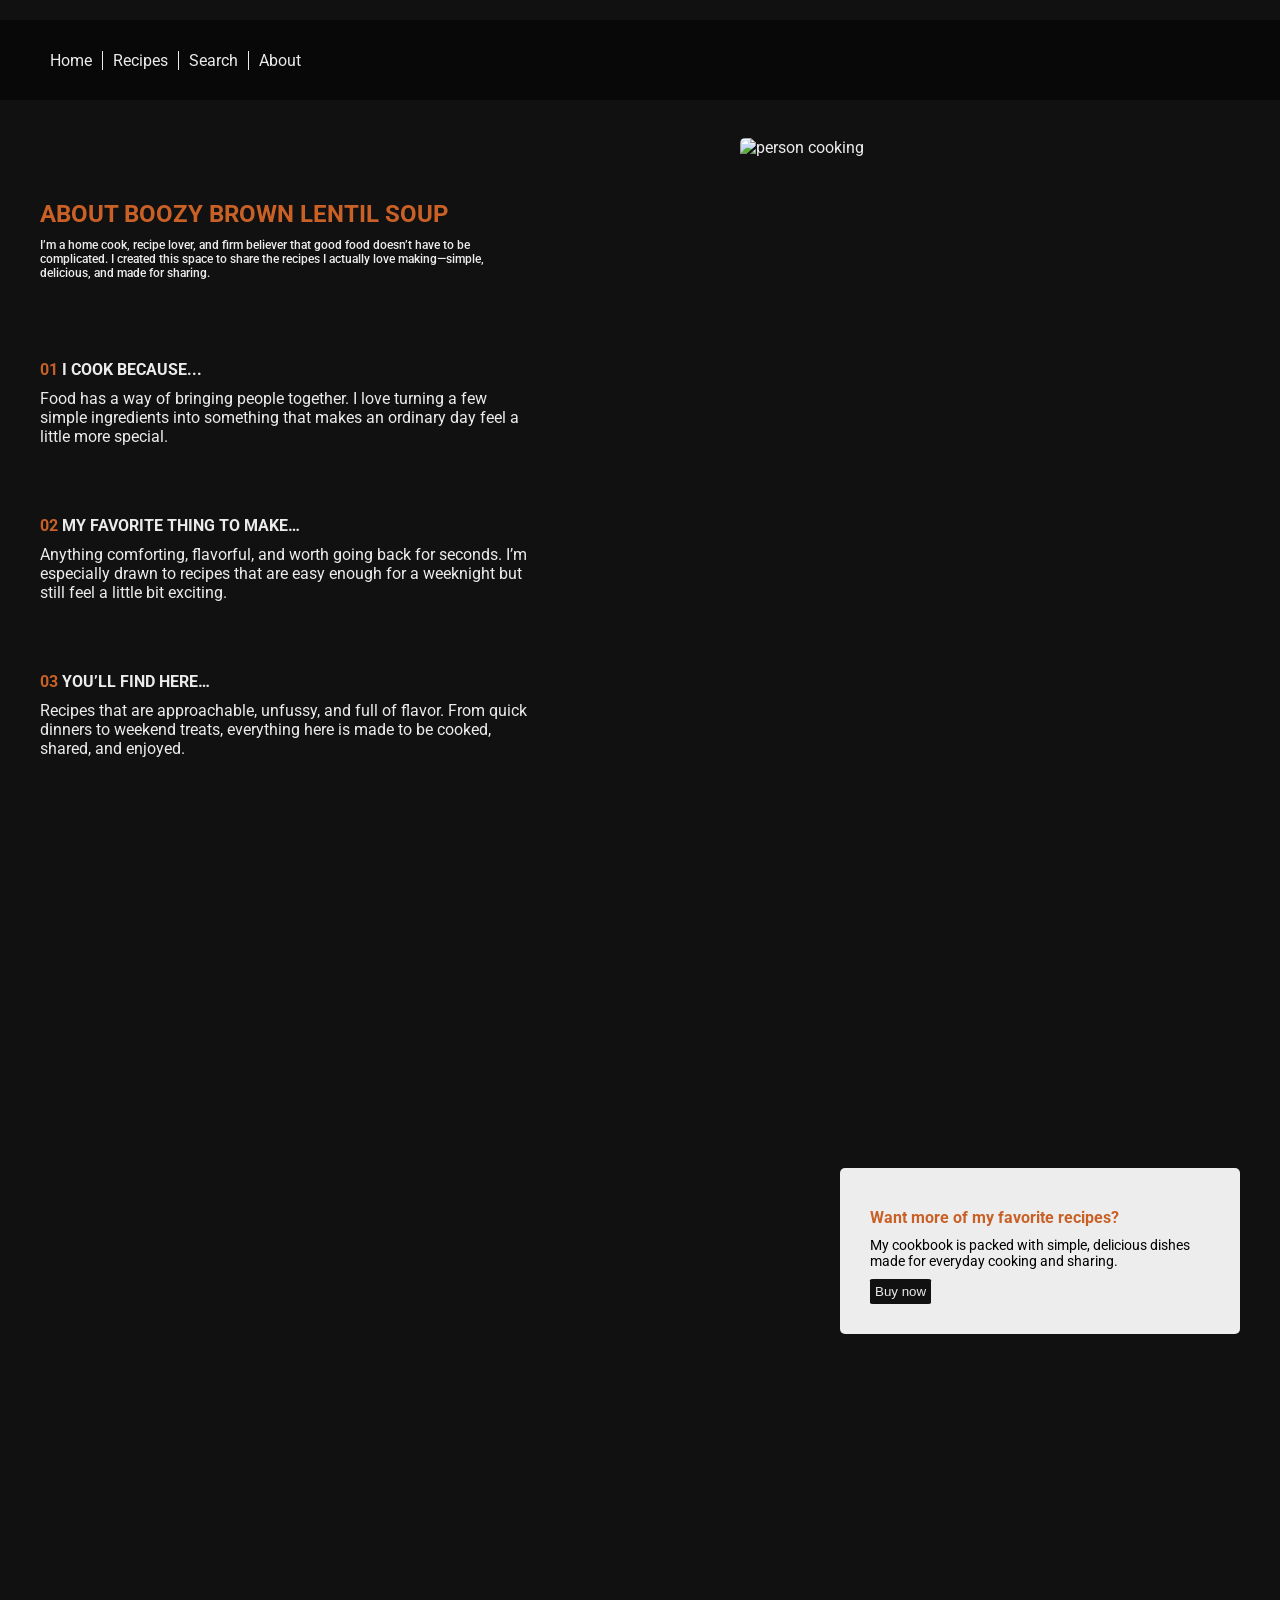
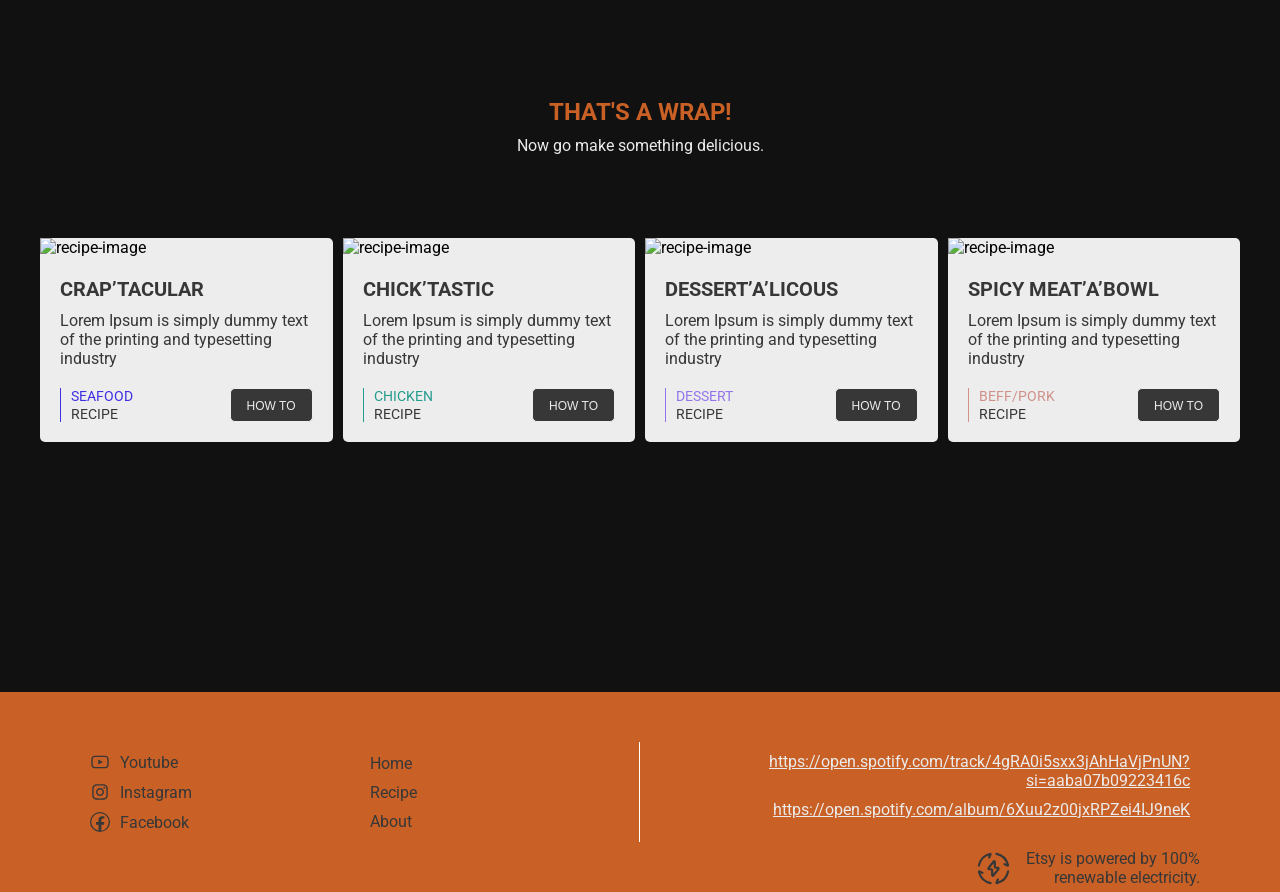
==== about.html @ ac16a1cb "Fixed mobile responsiveness on about page + added link to about page on home and subpages" ====
<!doctype html>
<html lang="en">

<head>
  <meta charset="UTF-8" />
  <meta name="viewport" content="width=device-width, initial-scale=1.0" />
  <title>Boozy Brown Lentil Soup</title>
  <link rel="stylesheet" href="./css/about.css" />
</head>

<body>
  <div class="container">
    <!-- Navigation -->
    <nav class="navigation">
      <div class="menu-container">
        <ul>
          <li><a href="index.html">Home</a></li>
          <li><a href="recipes.html">Recipes</a></li>
          <li><a href="search.html">Search</a></li>
          <li><a href="about.html">About</a></li>
        </ul>
      </div>
    </nav>

    <!-- Hero -->
    <section class="hero">
      <div class="hero-container">
        <div class="hero-text">
          <h2>About Boozy Brown Lentil Soup</h2>
          <h6>
            I’m a home cook, recipe lover, and firm believer that good food
            doesn’t have to be complicated. I created this space to share the
            recipes I actually love making—simple, delicious, and made for
            sharing.
          </h6>
        </div>

        <div class="inspiration-text">
          <!-- 01 -->
          <div class="inspiration-text-block">
            <h4><span>01</span> I cook because...</h4>
            <p>
              Food has a way of bringing people together. I love turning a few
              simple ingredients into something that makes an ordinary day
              feel a little more special.
            </p>
          </div>

          <!-- 02 -->
          <div class="inspiration-text-block">
            <h4><span>02</span> My favorite thing to make…</h4>
            <p>
              Anything comforting, flavorful, and worth going back for
              seconds. I’m especially drawn to recipes that are easy enough
              for a weeknight but still feel a little bit exciting.
            </p>
          </div>

          <!-- 03 -->
          <div class="inspiration-text-block">
            <h4><span>03</span> You’ll find here…</h4>
            <p>
              Recipes that are approachable, unfussy, and full of flavor. From
              quick dinners to weekend treats, everything here is made to be
              cooked, shared, and enjoyed.
            </p>
          </div>
        </div>

        <div class="hero-image">
          <img src="./images/about-me-1.jpg" alt="person cooking" />
        </div>
      </div>
    </section>

    <section class="recipe-book">
      <div class="recipe-book-text-block-controller">
        <div class="recipe-book-text-block">
          <h4>Want more of my favorite recipes?</h4>
          <p>My cookbook is packed with simple, delicious dishes
            made for everyday cooking and sharing.</p>
          <button>Buy now</button>
        </div>
      </div>
    </section>

    <!-- Todays recipe section -->
    <section class="todays-recipes">
      <div class="todays-recipes-header">
        <h2>That's a wrap!</h2>
        <h4>Now go make something delicious.</h4>
      </div>
      <div class="todays-recipes-content">
        <!-- Seafood -->
        <div class="todays-recipes-content-block">
          <div class="todays-recipes-content-block-image">
            <img src="./images/craptacular.png" alt="recipe-image" />
          </div>
          <div class="todays-recipes-content-block-text">
            <div class="todays-recipes-content-block-text-top">
              <h5>Crap’tacular</h5>
              <p>
                Lorem Ipsum is simply dummy text of the printing and
                typesetting industry
              </p>
            </div>
            <div class="todays-recipes-content-block-text-bottom">
              <div data-category="seafood" class="todays-recipes-content-bottom-area">
                <div class="todays-recipes-content-bottom-area-left">
                  <p data-category="seafood" id="category-color">Seafood</p>
                  <p>Recipe</p>
                </div>
                <div class="todays-recipes-content-bottom-area-right">
                  <div class="todays-recipes-content-bottom-area-right-button">
                    <button>
                      <a href="#">How to</a>
                    </button>
                  </div>
                </div>
              </div>
            </div>
          </div>
        </div>

        <!-- Chicken -->
        <div class="todays-recipes-content-block">
          <div class="todays-recipes-content-block-image">
            <img src="./images/chicktastic.jpg" alt="recipe-image" />
          </div>
          <div class="todays-recipes-content-block-text">
            <div class="todays-recipes-content-block-text-top">
              <h5>Chick’tastic</h5>
              <p>
                Lorem Ipsum is simply dummy text of the printing and
                typesetting industry
              </p>
            </div>
            <div class="todays-recipes-content-block-text-bottom">
              <div data-category="chicken" class="todays-recipes-content-bottom-area">
                <div class="todays-recipes-content-bottom-area-left">
                  <p data-category="chicken" id="category-color">Chicken</p>
                  <p>Recipe</p>
                </div>
                <div class="todays-recipes-content-bottom-area-right">
                  <div class="todays-recipes-content-bottom-area-right-button">
                    <button>
                      <a href="#">How to</a>
                    </button>
                  </div>
                </div>
              </div>
            </div>
          </div>
        </div>

        <!-- Dessert -->
        <div class="todays-recipes-content-block">
          <div class="todays-recipes-content-block-image">
            <img src="./images/dessert.png" alt="recipe-image" />
          </div>
          <div class="todays-recipes-content-block-text">
            <div class="todays-recipes-content-block-text-top">
              <h5>Dessert’a’licous</h5>
              <p>
                Lorem Ipsum is simply dummy text of the printing and
                typesetting industry
              </p>
            </div>
            <div class="todays-recipes-content-block-text-bottom">
              <div data-category="dessert" class="todays-recipes-content-bottom-area">
                <div class="todays-recipes-content-bottom-area-left">
                  <p data-category="dessert" id="category-color">Dessert</p>
                  <p>Recipe</p>
                </div>
                <div class="todays-recipes-content-bottom-area-right">
                  <div class="todays-recipes-content-bottom-area-right-button">
                    <button>
                      <a href="#">How to</a>
                    </button>
                  </div>
                </div>
              </div>
            </div>
          </div>
        </div>

        <!-- Meats -->
        <div class="todays-recipes-content-block">
          <div class="todays-recipes-content-block-image">
            <img src="./images/spicy-meatbowl.png" alt="recipe-image" />
          </div>
          <div class="todays-recipes-content-block-text">
            <div class="todays-recipes-content-block-text-top">
              <h5>Spicy meat’a’bowl</h5>
              <p>
                Lorem Ipsum is simply dummy text of the printing and
                typesetting industry
              </p>
            </div>
            <div class="todays-recipes-content-block-text-bottom">
              <div data-category="beef/pork" class="todays-recipes-content-bottom-area">
                <div class="todays-recipes-content-bottom-area-left">
                  <p data-category="beef/pork" id="category-color">
                    Beff/Pork
                  </p>
                  <p>Recipe</p>
                </div>
                <div class="todays-recipes-content-bottom-area-right">
                  <div class="todays-recipes-content-bottom-area-right-button">
                    <button>
                      <a href="#">How to</a>
                    </button>
                  </div>
                </div>
              </div>
            </div>
          </div>
        </div>
      </div>
    </section>

    <!-- Footer -->
    <footer class="footer">
      <div class="footer-content">
        <div class="footer-content-left">
          <div class="socials">
            <div class="media-type">
              <!-- Youtube -->
              <div class="media-type-icon">
                <svg xmlns="http://www.w3.org/2000/svg" width="1em" height="1em" viewBox="0 0 1024 1024">
                  <path d="M0 0h1024v1024H0z" fill="none" />
                  <path fill="currentColor"
                    d="M960 509.2c0-2.2 0-4.7-.1-7.6c-.1-8.1-.3-17.2-.5-26.9c-.8-27.9-2.2-55.7-4.4-81.9c-3-36.1-7.4-66.2-13.4-88.8a139.52 139.52 0 0 0-98.3-98.5c-28.3-7.6-83.7-12.3-161.7-15.2c-37.1-1.4-76.8-2.3-116.5-2.8c-13.9-.2-26.8-.3-38.4-.4h-29.4c-11.6.1-24.5.2-38.4.4c-39.7.5-79.4 1.4-116.5 2.8c-78 3-133.5 7.7-161.7 15.2A139.35 139.35 0 0 0 82.4 304C76.3 326.6 72 356.7 69 392.8c-2.2 26.2-3.6 54-4.4 81.9c-.3 9.7-.4 18.8-.5 26.9c0 2.9-.1 5.4-.1 7.6v5.6c0 2.2 0 4.7.1 7.6c.1 8.1.3 17.2.5 26.9c.8 27.9 2.2 55.7 4.4 81.9c3 36.1 7.4 66.2 13.4 88.8c12.8 47.9 50.4 85.7 98.3 98.5c28.2 7.6 83.7 12.3 161.7 15.2c37.1 1.4 76.8 2.3 116.5 2.8c13.9.2 26.8.3 38.4.4h29.4c11.6-.1 24.5-.2 38.4-.4c39.7-.5 79.4-1.4 116.5-2.8c78-3 133.5-7.7 161.7-15.2c47.9-12.8 85.5-50.5 98.3-98.5c6.1-22.6 10.4-52.7 13.4-88.8c2.2-26.2 3.6-54 4.4-81.9c.3-9.7.4-18.8.5-26.9c0-2.9.1-5.4.1-7.6zm-72 5.2c0 2.1 0 4.4-.1 7.1c-.1 7.8-.3 16.4-.5 25.7c-.7 26.6-2.1 53.2-4.2 77.9c-2.7 32.2-6.5 58.6-11.2 76.3c-6.2 23.1-24.4 41.4-47.4 47.5c-21 5.6-73.9 10.1-145.8 12.8c-36.4 1.4-75.6 2.3-114.7 2.8c-13.7.2-26.4.3-37.8.3h-28.6l-37.8-.3c-39.1-.5-78.2-1.4-114.7-2.8c-71.9-2.8-124.9-7.2-145.8-12.8c-23-6.2-41.2-24.4-47.4-47.5c-4.7-17.7-8.5-44.1-11.2-76.3c-2.1-24.7-3.4-51.3-4.2-77.9c-.3-9.3-.4-18-.5-25.7c0-2.7-.1-5.1-.1-7.1v-4.8c0-2.1 0-4.4.1-7.1c.1-7.8.3-16.4.5-25.7c.7-26.6 2.1-53.2 4.2-77.9c2.7-32.2 6.5-58.6 11.2-76.3c6.2-23.1 24.4-41.4 47.4-47.5c21-5.6 73.9-10.1 145.8-12.8c36.4-1.4 75.6-2.3 114.7-2.8c13.7-.2 26.4-.3 37.8-.3h28.6l37.8.3c39.1.5 78.2 1.4 114.7 2.8c71.9 2.8 124.9 7.2 145.8 12.8c23 6.2 41.2 24.4 47.4 47.5c4.7 17.7 8.5 44.1 11.2 76.3c2.1 24.7 3.4 51.3 4.2 77.9c.3 9.3.4 18 .5 25.7c0 2.7.1 5.1.1 7.1zM423 646l232-135l-232-133z" />
                </svg>
              </div>
              <a href="">Youtube</a>
            </div>

            <!-- Instagram -->
            <div class="media-type">
              <div class="media-type-icon">
                <svg xmlns="http://www.w3.org/2000/svg" width="1em" height="1em" viewBox="0 0 1024 1024">
                  <path d="M0 0h1024v1024H0z" fill="none" />
                  <path fill="currentColor"
                    d="M512 306.9c-113.5 0-205.1 91.6-205.1 205.1S398.5 717.1 512 717.1S717.1 625.5 717.1 512S625.5 306.9 512 306.9m0 338.4c-73.4 0-133.3-59.9-133.3-133.3S438.6 378.7 512 378.7S645.3 438.6 645.3 512S585.4 645.3 512 645.3m213.5-394.6c-26.5 0-47.9 21.4-47.9 47.9s21.4 47.9 47.9 47.9s47.9-21.3 47.9-47.9a47.84 47.84 0 0 0-47.9-47.9M911.8 512c0-55.2.5-109.9-2.6-165c-3.1-64-17.7-120.8-64.5-167.6c-46.9-46.9-103.6-61.4-167.6-64.5c-55.2-3.1-109.9-2.6-165-2.6c-55.2 0-109.9-.5-165 2.6c-64 3.1-120.8 17.7-167.6 64.5C132.6 226.3 118.1 283 115 347c-3.1 55.2-2.6 109.9-2.6 165s-.5 109.9 2.6 165c3.1 64 17.7 120.8 64.5 167.6c46.9 46.9 103.6 61.4 167.6 64.5c55.2 3.1 109.9 2.6 165 2.6c55.2 0 109.9.5 165-2.6c64-3.1 120.8-17.7 167.6-64.5c46.9-46.9 61.4-103.6 64.5-167.6c3.2-55.1 2.6-109.8 2.6-165m-88 235.8c-7.3 18.2-16.1 31.8-30.2 45.8c-14.1 14.1-27.6 22.9-45.8 30.2C695.2 844.7 570.3 840 512 840s-183.3 4.7-235.9-16.1c-18.2-7.3-31.8-16.1-45.8-30.2c-14.1-14.1-22.9-27.6-30.2-45.8C179.3 695.2 184 570.3 184 512s-4.7-183.3 16.1-235.9c7.3-18.2 16.1-31.8 30.2-45.8s27.6-22.9 45.8-30.2C328.7 179.3 453.7 184 512 184s183.3-4.7 235.9 16.1c18.2 7.3 31.8 16.1 45.8 30.2c14.1 14.1 22.9 27.6 30.2 45.8C844.7 328.7 840 453.7 840 512s4.7 183.2-16.2 235.8" />
                </svg>
              </div>
              <a href="">Instagram</a>
            </div>

            <!-- Facebook -->
            <div class="media-type">
              <div class="media-type-icon">
                <svg xmlns="http://www.w3.org/2000/svg" width="1em" height="1em" viewBox="0 0 16 16">
                  <path d="M0 0h16v16H0z" fill="none" />
                  <path fill="currentColor"
                    d="M8 0a8 8 0 1 1 0 16A8 8 0 0 1 8 0m0 1a7 7 0 0 0-1.196 13.898v-4.726H4.825V8.06h1.98V6.652c0-2.328 1.128-3.35 3.054-3.35c.922 0 1.41.068 1.64.1v1.844h-1.313c-.818 0-1.103.78-1.103 1.657V8.06h2.396l-.326 2.113h-2.07v4.745A7.002 7.002 0 0 0 8 1" />
                </svg>
              </div>
              <a href="">Facebook</a>
            </div>
          </div>
          <div class="menu-links">
            <ul>
              <li><a href="./index.html">Home</a></li>
              <li><a href="./recipes.html">Recipe</a></li>
              <li><a href="about.html">About</a></li>
            </ul>
          </div>
        </div>

        <div class="footer-content-right">
          <div class="spotify-links">
            <li>
              <a
                href="https://open.spotify.com/track/4gRA0i5sxx3jAhHaVjPnUN?si=aaba07b09223416c">https://open.spotify.com/track/4gRA0i5sxx3jAhHaVjPnUN?si=aaba07b09223416c</a>
            </li>
            <li>
              <a
                href="https://open.spotify.com/album/6Xuu2z00jxRPZei4IJ9neK">https://open.spotify.com/album/6Xuu2z00jxRPZei4IJ9neK</a>
            </li>
          </div>
          <div class="etsy">
            <div class="etsy-icon">
              <svg xmlns="http://www.w3.org/2000/svg" width="1em" height="1em" viewBox="0 0 24 24">
                <path d="M0 0h24v24H0z" fill="none" />
                <g fill="none" stroke="currentColor" stroke-linecap="round" stroke-width="1.5">
                  <path
                    d="M2 10c.78-3.816 3.67-6.87 7.406-7.91c.314-.087.47-.131.555-.038c.085.094.022.248-.102.558L9 4.5M14 2c3.816.78 6.87 3.67 7.91 7.406c.087.314.131.47.038.555c-.094.085-.248.022-.558-.102L19.5 9m2.5 5c-.78 3.816-3.67 6.87-7.406 7.91c-.314.087-.47.131-.555.038c-.085-.094-.022-.248.102-.558L15 19.5M10 22c-3.816-.78-6.87-3.67-7.91-7.406c-.087-.314-.131-.47-.038-.555c.094-.085.248-.022.558.102L4.5 15" />
                  <path stroke-linejoin="round"
                    d="m8.613 11.665l3.499-4.492c.274-.351.787-.132.787.336v3.476c0 .28.2.508.449.508h1.702c.386 0 .592.514.337.842l-3.499 4.492c-.274.351-.787.132-.787-.336v-3.476c0-.28-.2-.508-.449-.508H8.95c-.386 0-.593-.514-.337-.842" />
                </g>
              </svg>
            </div>
            <p>
              Etsy is powered by 100%<br />
              renewable electricity.
            </p>
          </div>
        </div>
      </div>
    </footer>
  </div>
</body>

</html>
---- css/about.css ----
/* Roboto Font */
@import url('https://fonts.googleapis.com/css2?family=Inter:ital,opsz,wght@0,14..32,100..900;1,14..32,100..900&family=Roboto:ital,wght@0,100..900;1,100..900&display=swap');

:root {
    /* Dimensions */
    --width-full: 100%;
    --width-12col: 1200px;

    /* Grid settings */
    --grid-gap: 10px;
    --padding-default: 20px;


    /* Colors */
    --bg-color-nav: #00000088;
    --bg-color-light: #ededed;
    --bg-color-dark: #111;
    --primary-color: #C96126;
    --color-white: #fff;
    --color-dark: #373737;
    --color-light: #ebebeb;

    /* Color swatch categories */
    --category-seafood: #3e30e2;
    --category-chicken: #249c8e;
    --category-meats: #d09189;
    --category-veg: #298f3f;
    --category-misc: #9a951e;
    --category-pasta: #bf5b23;
    --category-desserts: #9374eb;
}

/* data-category attributes */

/* seafood */
div[data-category="seafood"] {
    border-left: 1px solid var(--category-seafood);
}

p[data-category="seafood"] {
    color: var(--category-seafood);
}

span[data-category="seafood"] {
    color: var(--category-seafood);
}

/* chicken */
div[data-category="chicken"] {
    border-left: 1px solid var(--category-chicken);
}

p[data-category="chicken"] {
    color: var(--category-chicken);
}

span[data-category="chicken"] {
    color: var(--category-chicken);
}

/* meats */
div[data-category="beef/pork"] {
    border-left: 1px solid var(--category-meats);
}

p[data-category="beef/pork"] {
    color: var(--category-meats);
}

span[data-category="beef/pork"] {
    color: var(--category-meats);
}

/* veg */
div[data-category="vegetarian"] {
    border-left: 1px solid var(--category-veg);
}

p[data-category="vegetarian"] {
    color: var(--category-veg);
}

span[data-category="vegetarian"] {
    color: var(--category-veg);
}

/* snacks */
div[data-category="snack"] {
    border-left: 1px solid var(--category-misc);
}

p[data-category="snack"] {
    color: var(--category-misc);
}

span[data-category="snack"] {
    color: var(--category-misc);
}

/* pasta */
div[data-category="pasta"] {
    border-left: 1px solid var(--category-pasta);
}

p[data-category="pasta"] {
    color: var(--category-pasta);
}

span[data-category="pasta"] {
    color: var(--category-pasta);
}

/* Dessert */
div[data-category="dessert"] {
    border-left: 1px solid var(--category-desserts);
}

p[data-category="dessert"] {
    color: var(--category-desserts);
}

span[data-category="dessert"] {
    color: var(--category-desserts);
}


* {
    margin: 0;
    padding: 0;
    box-sizing: border-box;
}

body {
    background-color: var(--bg-color-dark);
    width: var(--width-full);
    font-family: "Roboto", sans-serif;
    height: 100%;
    position: relative;
}

.container {
    display: grid;
    width: var(--width-full);
    grid-template-rows: auto;
    gap: var(--grid-gap);
}

.navigation,
.hero,
.image-section,
.footer {
    width: var(--width-full);
}

.todays-recipes,
.categories,
.content-area {
    width: var(--width-12col);
    margin: 0 auto;
}

.navigation {
    display: flex;
    width: var(--width-full);
    height: 80px;
    background-color: var(--bg-color-nav);
    padding: 20px;
    justify-content: center;
    align-items: center;
    position: absolute;
    top: 20px;
    left: 0px;
    z-index: 10;
}

/* For floaty later JS */
.navigation.fixed {
    position: fixed;
    top: 0;
    width: 100%;
    z-index: 1000;
}

.menu-container {
    width: var(--width-12col);
}

.menu-container ul {
    display: flex;
}

.menu-container ul li {
    list-style-type: none;
}

.menu-container a {
    padding: 0 10px;
    text-decoration: none;
    color: var(--color-light);
    border-right: 1px solid var(--color-light);
}

.menu-container a:hover {
    color: var(--primary-color);
}

.menu-container li:last-child a {
    border-right: none;
}

/* Hero Section */
.hero {
    display: flex;
    width: var(--width-full);
    justify-content: center;
    color: var(--color-light);
    position: relative;
    top: 0;
    min-height: 600px;
    height: auto;
    margin: 0;
}

.hero-container {
    width: var(--width-12col);
    height: 100%;
    display: grid;
    grid-template-columns: repeat(12, 1fr);
    grid-template-rows: auto auto auto;
    gap: var(--grid-gap);
    position: relative;
}

.hero-text {
    grid-column: 1 / span 5;
    grid-row: 1;
    margin-top: 200px;
    display: flex;
    flex-direction: column;
}

.hero-text h2 {
    text-transform: uppercase;
    font-size: 24px;
    font-weight: 700;
    margin-bottom: 10px;
    color: var(--primary-color);
}

.hero-text h6 {
    font-size: 12px;
    font-weight: 500;
}

.inspiration-text {
    grid-column: 1 / span 5;
    grid-row: 2;
}

.inspiration-text-block {
    margin: 70px 0px;
}

.inspiration-text-block span {
    color: var(--primary-color);
}

.inspiration-text-block h4 {
    text-transform: uppercase;
    font-size: 16px;
    font-weight: 700;
    margin-bottom: 10px;
}

.hero-image img {
    grid-column: 1;
    width: 500px;
    height: 700px;
    position: absolute;
    right: 0;
    bottom: 0;
    margin: auto;
    border-radius: 5px;
    background-size: cover;
    background-position: center;
}

/* Recipe Book Section */
.recipe-book {
    width: var(--width-full);
    height: 600px;
    display: flex;
    justify-content: center;
    background-image: url("../images/about-me-2.jpg");
    background-size: cover;
    background-position: center;
    margin: 120px 0px;
}

.recipe-book-text-block-controller {
    display: grid;
    width: var(--width-12col);
    position: relative;
    grid-template-columns: repeat(12, 1fr);
    grid-template-rows: 200px auto 200px;
}

.recipe-book-text-block {
    height: fit-content;
    grid-row: 2;
    background-color: var(--bg-color-light);
    grid-column: 9 / span 4;
    padding: 30px;
    border-radius: 5px;
    position: absolute;
}

.recipe-book-text-block h4 {
    margin: 10px 0px;
    color: var(--primary-color);
    font-size: 16px;
    font-weight: 700;
}

.recipe-book-text-block p {
    margin: 10px 0px;
    font-size: 14px;
}

.recipe-book-text-block button {
    background-color: var(--bg-color-dark);
    color: var(--color-light);
    padding: 5px;
    border: none;
    border-radius: 5%;
}


/* Todays Recipes Section */
.todays-recipes {
    height: fit-content;
    width: var(--width-12col);
    display: grid;
    grid-template-rows: 130px auto;
    grid-template-columns: 1fr;
    gap: var(--grid-gap);
}

.todays-recipes-content-block-image img {
    height: 200px;
    width: 100%;
    background-size: cover;
    background-position: center;
}

.todays-recipes-header {
    text-align: center;
}

.todays-recipes-header h2 {
    color: var(--primary-color);
    margin-bottom: 10px;
    text-transform: uppercase;
    font-weight: 700;
}

.todays-recipes-header h4 {
    color: var(--color-light);
    font-weight: 400;
}

.todays-recipes-content {
    display: grid;
    grid-template-columns: repeat(4, 1fr);
    gap: var(--grid-gap);
    height: fit-content;
    width: var(--width-12col);
}

.todays-recipes-content-block {
    background-color: var(--bg-color-light);
    border-radius: 5px;
    display: flex;
    flex-direction: column;
    position: relative;
}

.todays-recipes-content-block-text {
    padding: 20px;
    color: var(--color-dark);
    display: flex;
    flex-direction: column;
    justify-content: space-between;
    flex: 1;
}

.todays-recipes-content-block-text-top h5 {
    font-weight: 700;
    font-size: 20px;
    margin-bottom: 10px;
    text-transform: uppercase;
}

.todays-recipes-content-block-text p {
    font-size: 16px;
}

.todays-recipes-content-bottom-area {
    display: flex;
    justify-content: space-between;
    margin: 20px 0 0 0;
}

.todays-recipes-content-bottom-area-left {
    display: flex;
    justify-content: space-between;
    padding: 0 0 0 10px;
    flex-direction: column;
}

.todays-recipes-content-bottom-area-left p {
    font-size: 14px;
    font-weight: 400;
    text-transform: uppercase;
}


.todays-recipes-content-bottom-area-right button {
    background-color: var(--color-dark);
    border: 1px solid var(--bg-color-light);
    border-radius: 5px;
    color: var(--color-light);
    padding: 8px 16px;
    font-size: 14px;
    font-weight: 400;
    cursor: pointer;
}

.todays-recipes-content-bottom-area-right button a {
    color: var(--color-light);
    text-decoration: none;
    list-style-type: none;
    text-transform: uppercase;
    font-size: 12px;
    transition: 0.3s;
}

.todays-recipes-content-bottom-area-right button a:hover {
    color: var(--primary-color);
}


/* Footer */

.footer {
    width: var(--width-full);
    height: 200px;
    background-color: var(--primary-color);
    color: var(--color-dark);
    padding: 50px 80px;
    margin-top: 240px;
}

.footer-content {
    display: flex;
}

.footer-content-left {
    width: 50%;
    height: 100%;
    display: flex;
    align-items: center;
    border-right: 1px solid var(--color-white);
}

.socials {
    width: 50%;
}

.media-type {
    display: flex;
    align-items: center;
    margin: 10px;
    gap: 10px;
    font-size: 16px;
}

.media-type a {
    color: var(--color-dark);
    text-decoration: none;
    transition: 0.3s;
}

.media-type a:hover {
    color: var(--color-light);
    text-decoration: underline;
}

.media-type-icon svg {
    font-size: 20px;
    display: flex;
    align-items: center;
}

.menu-links {
    width: 50%;
}

.footer-content-left ul li {
    list-style: none;
    margin: 10px;
    font-size: 16px;
}

.footer-content-left ul li a {
    text-decoration: none;
    color: var(--color-dark);
    transition: 0.3s;
}

.footer-content-left ul li a:hover {
    text-decoration: underline;
    color: var(--color-light);
}

.footer-content-right {
    display: flex;
    width: 50%;
    flex-direction: column;
    align-items: flex-end;
    text-align: right;
}

.spotify-links li {
    list-style: none;
    margin: 10px;
}

.spotify-links li a {
    color: var(--color-light);
    transition: 0.3s;
}

.spotify-links li a:hover {
    color: var(--color-dark);
}

.etsy {
    display: flex;
    margin-top: 20px;
}

.etsy-icon {
    display: flex;
    align-self: center;
    font-size: 35px;
    margin-right: 15px;
}

@media (width <=768px) {
    :root {
        --width-12col: 100%;
    }


    /* Hero */
    .hero-container {
        width: var(--width-12col);
    }

    .hero-image {
        display: none;
    }

    .hero-text, .inspiration-text, .recipe-book-text-block {
        grid-column: 3 / span 7;
        display: grid;
    }

    /* Recipes */
    .todays-recipes {
        width: 90%;
    }

    .todays-recipes-content {
        grid-template-columns: repeat(1, 1fr);
    }

    .todays-recipes-content-block {
        min-width: 50%;
        max-width: 100%;
    }

    .todays-recipes-content-block-image img {
        width: 100%;
        height: 300px;
        object-fit: cover;
    }

    .categories {
        width: 90%;
    }
}
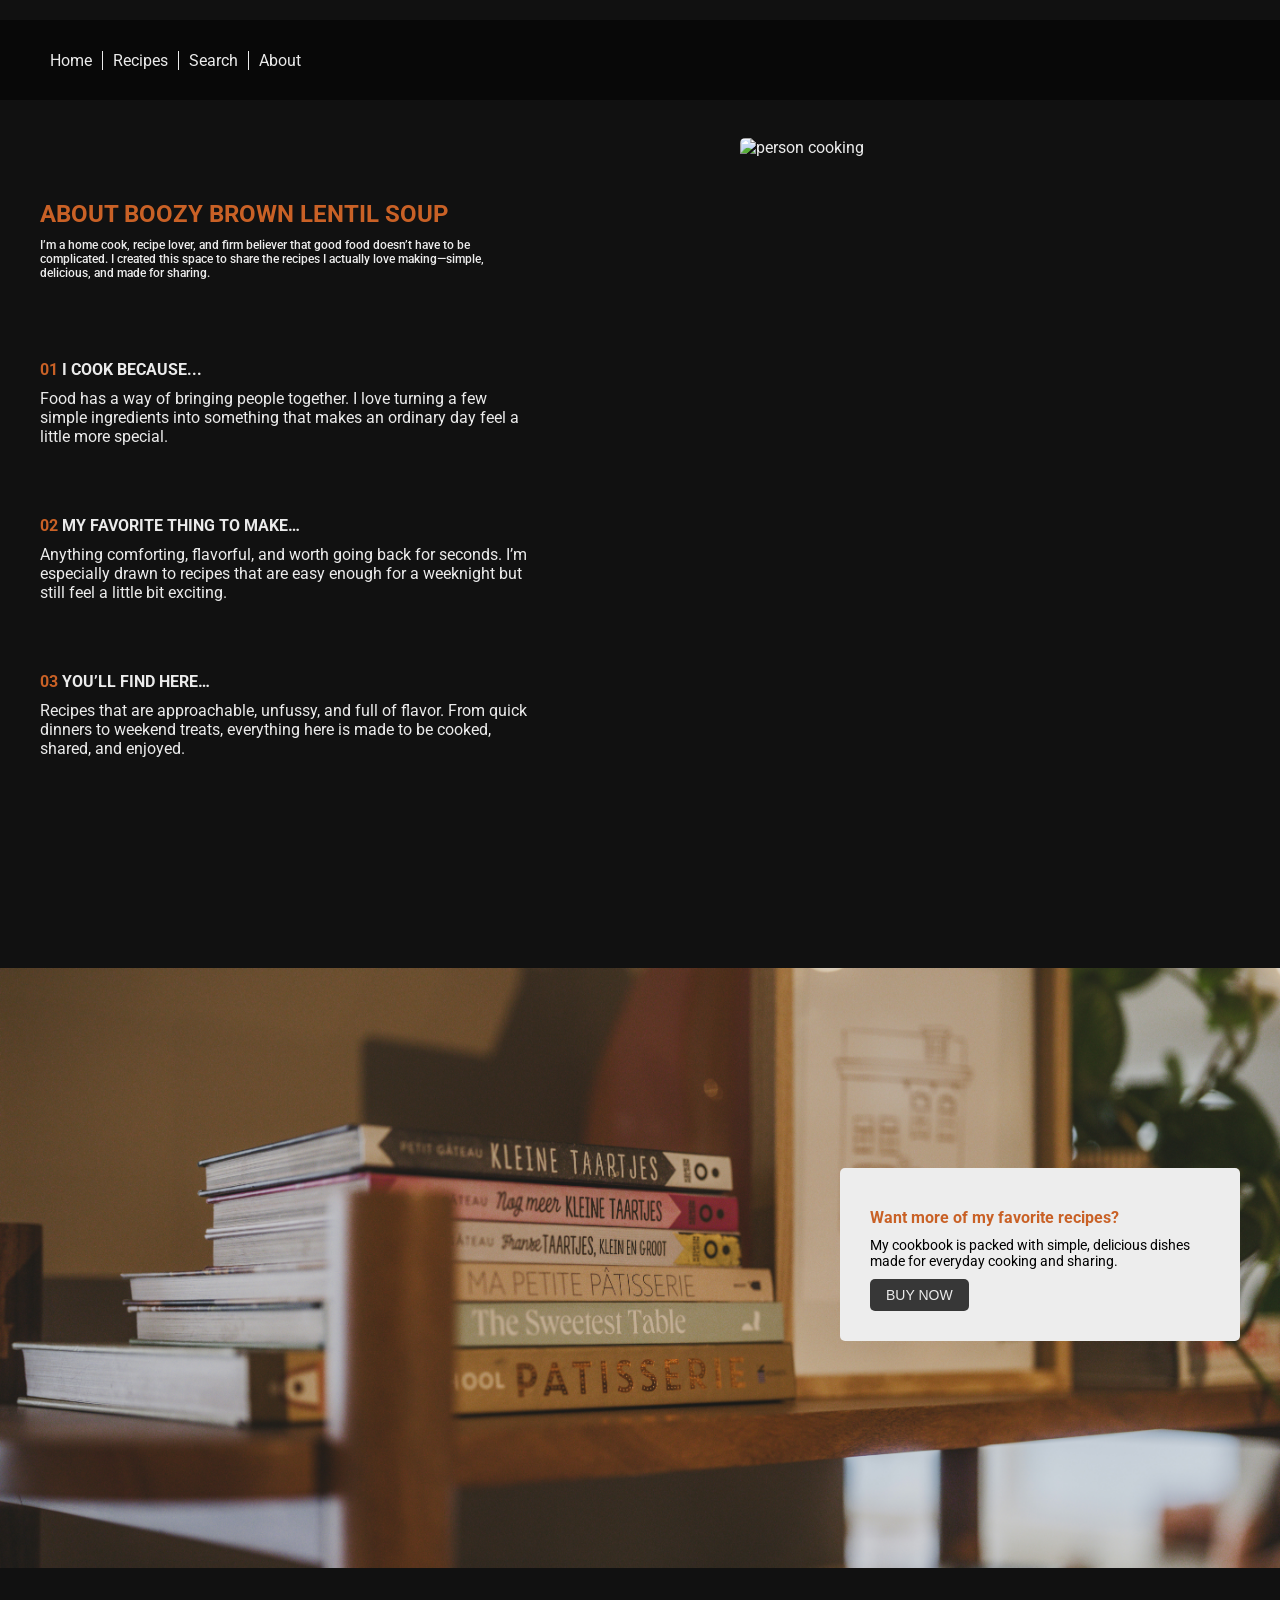
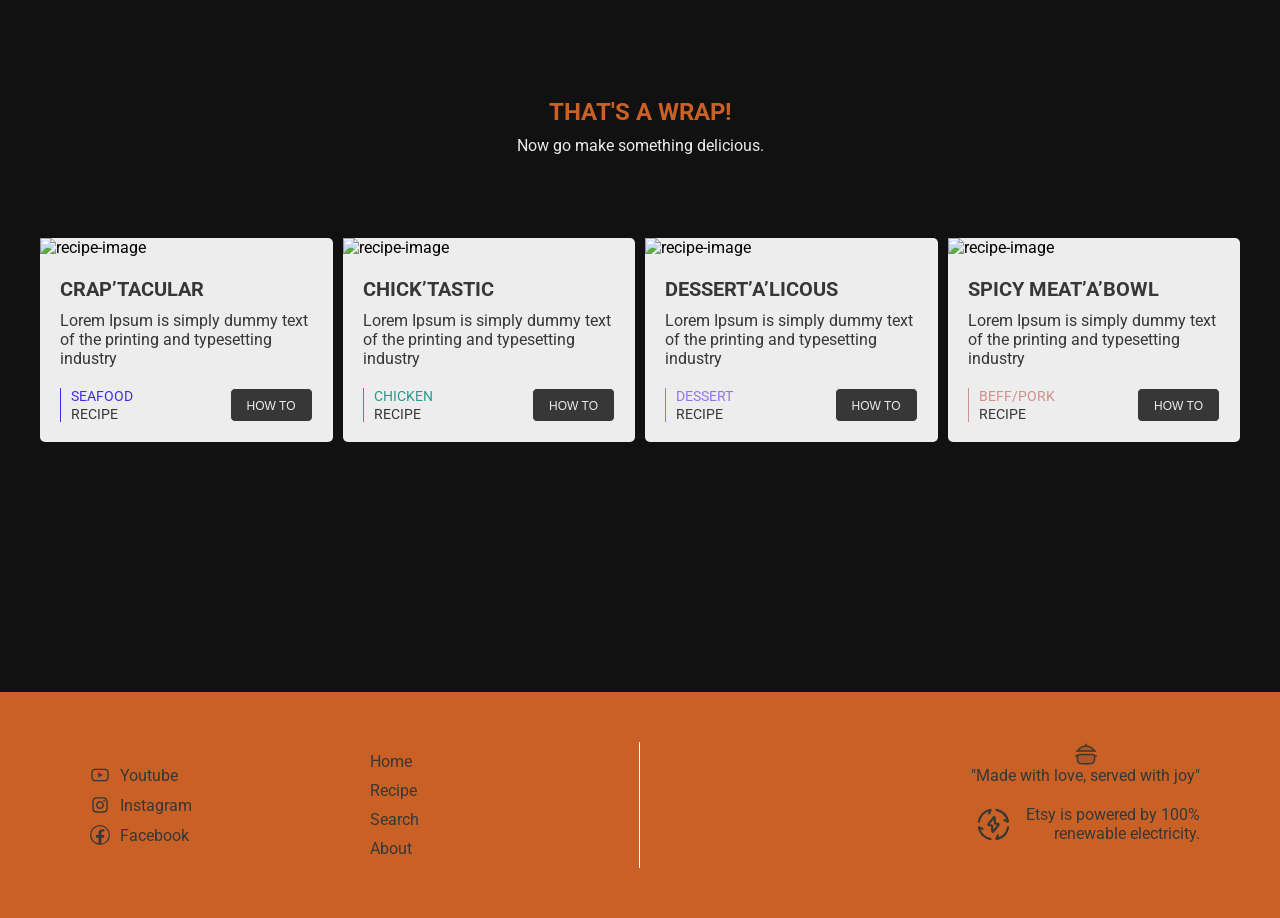
==== commit e0b02996: "[add] added footer and footer styling to all files + added js linking on all html pages + updated al" ====
--- a/about.html
+++ b/about.html
@@ -20,7 +20,25 @@
           <li><a href="about.html">About</a></li>
         </ul>
       </div>
+
+      <div class="hamburger-menu">
+        <span>
+          <svg xmlns="http://www.w3.org/2000/svg" width="1em" height="1em" viewBox="0 0 512 512">
+            <path d="M0 0h512v512H0z" fill="none" />
+            <path fill="currentColor" d="M80 96h352v32H80zm0 144h352v32H80zm0 144h352v32H80z" />
+          </svg>
+        </span>
+      </div>
     </nav>
+
+    <div class="mobile-menu">
+      <ul>
+        <li><a href="index.html">Home</a></li>
+        <li><a href="recipes.html">Recipes</a></li>
+        <li><a href="search.html">Search</a></li>
+        <li><a href="about.html">About</a></li>
+      </ul>
+    </div>
 
     <!-- Hero -->
     <section class="hero">
@@ -264,21 +282,28 @@
             <ul>
               <li><a href="./index.html">Home</a></li>
               <li><a href="./recipes.html">Recipe</a></li>
-              <li><a href="about.html">About</a></li>
+              <li><a href="./search.html">Search</a></li>
+              <li><a href="./about.html">About</a></li>
             </ul>
           </div>
         </div>
 
         <div class="footer-content-right">
-          <div class="spotify-links">
-            <li>
-              <a
-                href="https://open.spotify.com/track/4gRA0i5sxx3jAhHaVjPnUN?si=aaba07b09223416c">https://open.spotify.com/track/4gRA0i5sxx3jAhHaVjPnUN?si=aaba07b09223416c</a>
-            </li>
-            <li>
-              <a
-                href="https://open.spotify.com/album/6Xuu2z00jxRPZei4IJ9neK">https://open.spotify.com/album/6Xuu2z00jxRPZei4IJ9neK</a>
-            </li>
+          <div class="quote">
+            <span>
+              <svg xmlns="http://www.w3.org/2000/svg" width="1em" height="1em" viewBox="0 0 24 24">
+                <path d="M0 0h24v24H0z" fill="none" />
+                <g fill="none">
+                  <rect width="9.78" height="17.79" fill="currentColor" opacity=".2" rx="4"
+                    transform="matrix(0 -1 -1 0 20.9 21.81)" />
+                  <path fill="currentColor" d="M20.69 9a10.6 10.6 0 0 0-8.9-4.92h-.19c-3.56 0-6.86 1.86-8.7 4.91z"
+                    opacity=".2" />
+                  <path stroke="currentColor" stroke-linecap="round" stroke-linejoin="round" stroke-width="1.5"
+                    d="M14.32 21.81H9.68c-2.1 0-3.15 0-3.96-.38a4 4 0 0 1-1.9-1.9c-.4-.82-.4-1.87-.4-3.97c0-1.05 0-1.57.2-1.98a2 2 0 0 1 .95-.95c.4-.2.93-.2 1.98-.2h10.9c1.05 0 1.57 0 1.98.2a2 2 0 0 1 .95.95c.2.4.2.93.2 1.98c0 2.1 0 3.15-.4 3.96a4 4 0 0 1-1.9 1.9c-.8.39-1.86.39-3.96.39M20.09 9S18.36 4.08 12 4.08s-8.09 4.9-8.09 4.9m-2.28 4.99h1.8m17.14.03h1.8M2.53 9h18.94M12 4.09v-1.9" />
+                </g>
+              </svg>
+            </span>
+            <p>"Made with love, served with joy"</p>
           </div>
           <div class="etsy">
             <div class="etsy-icon">
@@ -301,6 +326,7 @@
       </div>
     </footer>
   </div>
+  <script src="./js/main.js"></script>
 </body>
 
 </html>
--- a/css/about.css
+++ b/css/about.css
@@ -157,6 +157,16 @@
 .content-area {
     width: var(--width-12col);
     margin: 0 auto;
+}
+
+.hamburger-menu {
+    display: none;
+    color: var(--color-light);
+    font-size: 24px;
+}
+
+.mobile-menu {
+    display: none;
 }
 
 .navigation {
@@ -328,11 +338,14 @@
 }
 
 .recipe-book-text-block button {
-    background-color: var(--bg-color-dark);
-    color: var(--color-light);
-    padding: 5px;
+    background-color: var(--color-dark);
+    color: var(--color-light);
+    padding: 8px 16px;
     border: none;
-    border-radius: 5%;
+    border-radius: 5px;
+    text-transform: uppercase;
+    cursor: pointer;
+    font-size: 14px;
 }
 
 
@@ -454,7 +467,7 @@
 
 .footer {
     width: var(--width-full);
-    height: 200px;
+    height: auto;
     background-color: var(--primary-color);
     color: var(--color-dark);
     padding: 50px 80px;
@@ -531,18 +544,15 @@
     text-align: right;
 }
 
-.spotify-links li {
-    list-style: none;
-    margin: 10px;
-}
-
-.spotify-links li a {
-    color: var(--color-light);
-    transition: 0.3s;
-}
-
-.spotify-links li a:hover {
-    color: var(--color-dark);
+.quote {
+    font-size: 16px;
+    text-align: right;
+}
+
+.quote span {
+    font-size: 24px;
+    display: flex;
+    justify-content: center;
 }
 
 .etsy {
@@ -561,7 +571,54 @@
     :root {
         --width-12col: 100%;
     }
-
+    
+    /* Navigation */
+    .menu-container {
+        display: none;
+    }
+
+    .hamburger-menu {
+        display: block;
+    }
+
+    .mobile-menu {
+        position: fixed;
+        top: 0;
+        right: 0;
+        height: 100%;
+        background-color: var(--color-dark);
+        box-shadow: -2px 0 5px rgba(0, 0, 0, 0.5);
+        transform: translateX(100%);
+        z-index: 1000;
+        display: block;
+        transition: transform 0.3s ease-in-out, opacity 0.4s ease-in-out;
+    }
+
+    .mobile-menu.open {
+        visibility: visible;
+        opacity: 1;
+        transform: translateX(0);
+        transition: transform 0.3s ease-in-out, opacity 0.4s ease-in-out;
+    }
+
+
+    .mobile-menu ul {
+        padding: 0;
+    }
+
+    .mobile-menu ul li {
+        list-style: none;
+        padding: 15px;
+    }
+
+    .mobile-menu ul li a {
+        color: var(--color-light);
+        text-decoration: none;
+        display: block;
+        padding: 15px;
+        font-weight: 700;
+        text-transform: uppercase;
+    }
 
     /* Hero */
     .hero-container {
@@ -572,7 +629,9 @@
         display: none;
     }
 
-    .hero-text, .inspiration-text, .recipe-book-text-block {
+    .hero-text,
+    .inspiration-text,
+    .recipe-book-text-block {
         grid-column: 3 / span 7;
         display: grid;
     }
@@ -600,4 +659,61 @@
     .categories {
         width: 90%;
     }
+
+    /* Footer */
+    .footer-content {
+        width: var(--width-12col);
+        display: flex;
+        flex-direction: column;
+    }
+
+    .footer-content-left,
+    .footer-content-right {
+        width: var(--width-12col);
+        display: flex;
+        flex-direction: column;
+        justify-content: center;
+        align-items: center;
+    }
+
+    .footer-content-left,
+    .menu-links {
+        display: flex;
+        flex-direction: column;
+        width: 100%;
+        align-items: center;
+        justify-content: center;
+        border: none;
+    }
+
+    .footer-content-right {
+        margin: 10px 0px;
+    }
+
+    .media-type {
+        display: flex;
+        grid-template-columns: 1;
+        flex-direction: column;
+        justify-content: center;
+        align-items: center;
+        margin: 10px 0px;
+    }
+
+    .menu-links {
+        text-align: center;
+    }
+
+    .quote {
+        text-align: center;
+    }
+
+    .etsy {
+        display: flex;
+        flex-direction: column;
+        text-align: center;
+    }
+
+    .etsy-icon {
+        margin: 0;
+    }
 }
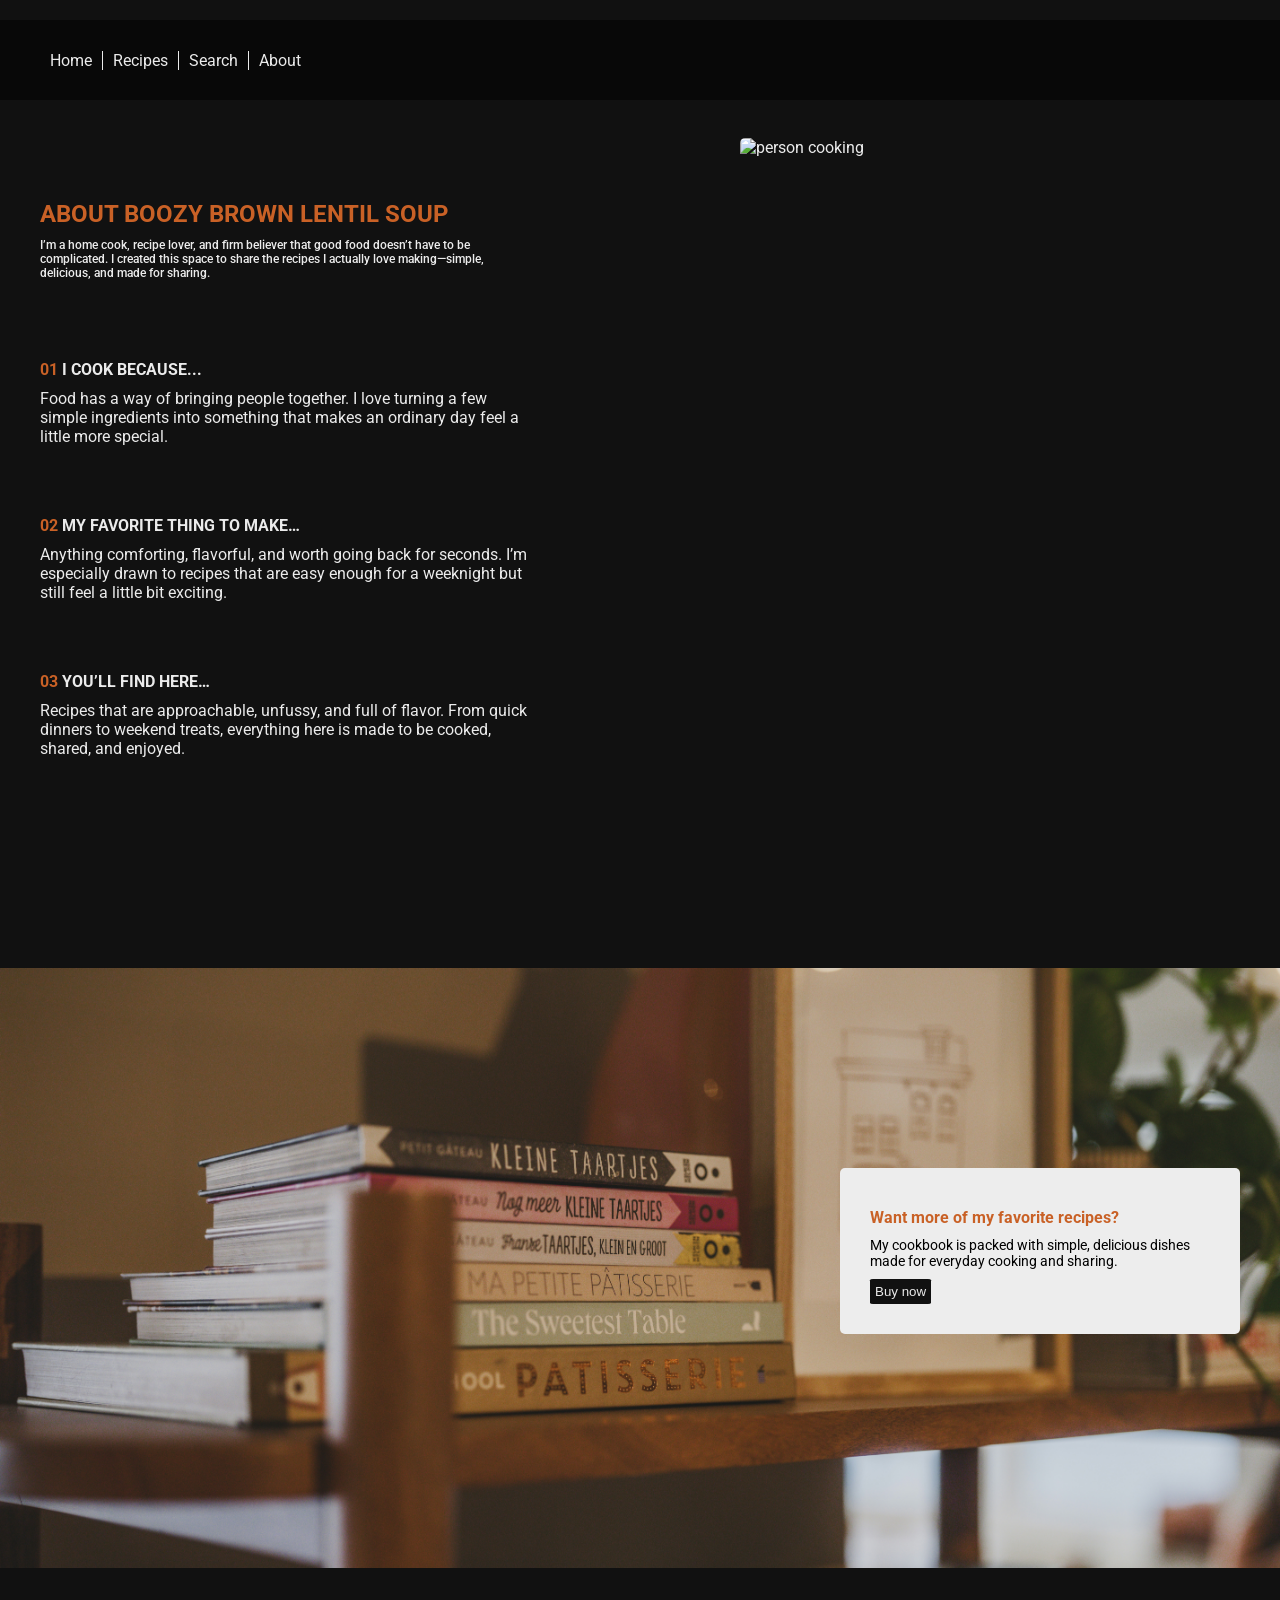
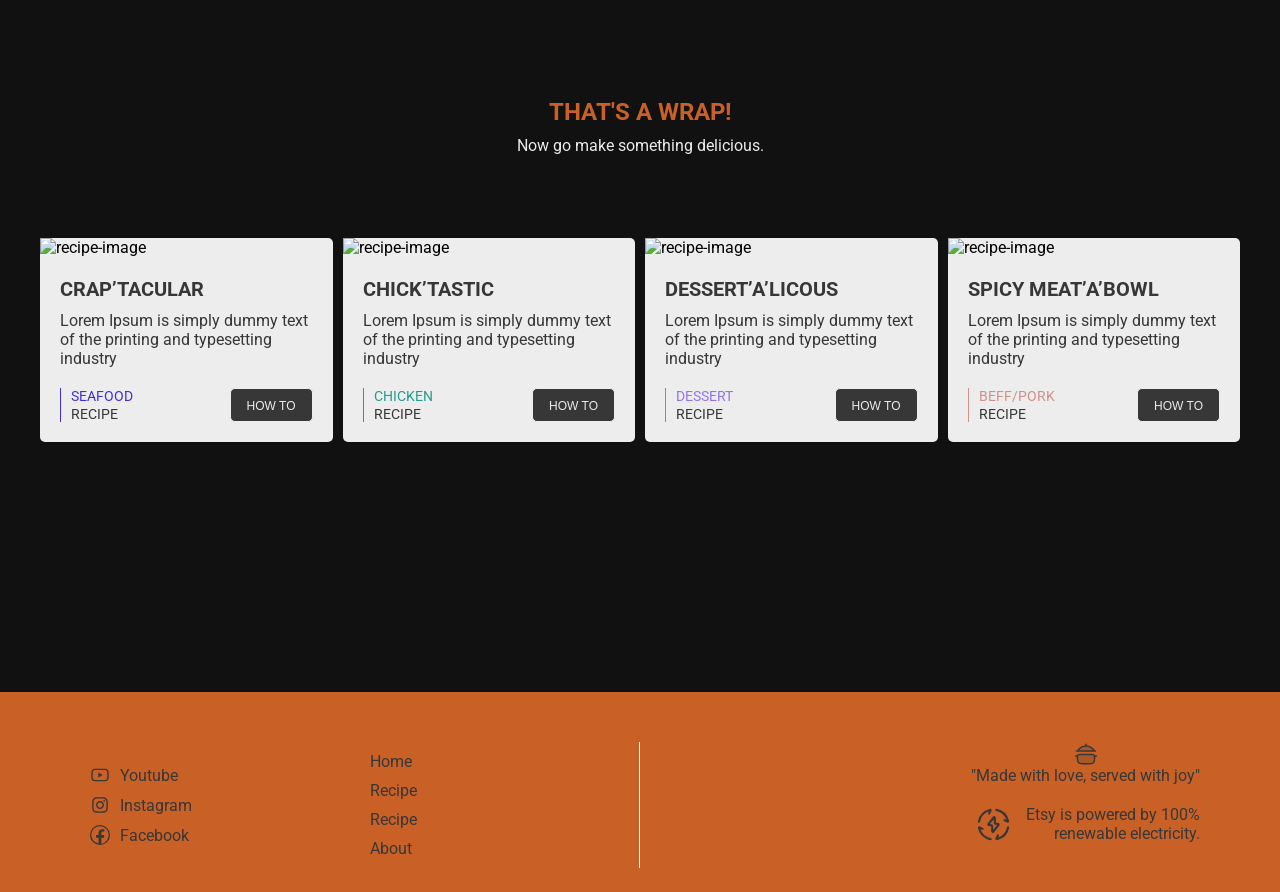
==== commit 8f462cd7: "[conflict] ..i forgot to push so same changes as the current github version." ====
--- a/about.html
+++ b/about.html
@@ -1,332 +1,386 @@
 <!doctype html>
 <html lang="en">
-
-<head>
-  <meta charset="UTF-8" />
-  <meta name="viewport" content="width=device-width, initial-scale=1.0" />
-  <title>Boozy Brown Lentil Soup</title>
-  <link rel="stylesheet" href="./css/about.css" />
-</head>
-
-<body>
-  <div class="container">
-    <!-- Navigation -->
-    <nav class="navigation">
-      <div class="menu-container">
-        <ul>
-          <li><a href="index.html">Home</a></li>
-          <li><a href="recipes.html">Recipes</a></li>
-          <li><a href="search.html">Search</a></li>
-          <li><a href="about.html">About</a></li>
-        </ul>
-      </div>
-
-      <div class="hamburger-menu">
-        <span>
-          <svg xmlns="http://www.w3.org/2000/svg" width="1em" height="1em" viewBox="0 0 512 512">
-            <path d="M0 0h512v512H0z" fill="none" />
-            <path fill="currentColor" d="M80 96h352v32H80zm0 144h352v32H80zm0 144h352v32H80z" />
-          </svg>
-        </span>
-      </div>
-    </nav>
-
-    <div class="mobile-menu">
-      <ul>
-        <li><a href="index.html">Home</a></li>
-        <li><a href="recipes.html">Recipes</a></li>
-        <li><a href="search.html">Search</a></li>
-        <li><a href="about.html">About</a></li>
-      </ul>
+  <head>
+    <meta charset="UTF-8" />
+    <meta name="viewport" content="width=device-width, initial-scale=1.0" />
+    <title>Boozy Brown Lentil Soup</title>
+    <link rel="stylesheet" href="./css/about.css" />
+  </head>
+
+  <body>
+    <div class="container">
+      <!-- Navigation -->
+      <nav class="navigation">
+        <div class="menu-container">
+          <ul>
+            <li><a href="./index.html">Home</a></li>
+            <li><a href="./recipes.html">Recipes</a></li>
+            <li><a href="./search.html">Search</a></li>
+            <li><a href="./about.html">About</a></li>
+          </ul>
+        </div>
+      </nav>
+
+      <!-- Hero -->
+      <section class="hero">
+        <div class="hero-container">
+          <div class="hero-text">
+            <h2>About Boozy Brown Lentil Soup</h2>
+            <h6>
+              I’m a home cook, recipe lover, and firm believer that good food
+              doesn’t have to be complicated. I created this space to share the
+              recipes I actually love making—simple, delicious, and made for
+              sharing.
+            </h6>
+          </div>
+
+          <div class="inspiration-text">
+            <!-- 01 -->
+            <div class="inspiration-text-block">
+              <h4><span>01</span> I cook because...</h4>
+              <p>
+                Food has a way of bringing people together. I love turning a few
+                simple ingredients into something that makes an ordinary day
+                feel a little more special.
+              </p>
+            </div>
+
+            <!-- 02 -->
+            <div class="inspiration-text-block">
+              <h4><span>02</span> My favorite thing to make…</h4>
+              <p>
+                Anything comforting, flavorful, and worth going back for
+                seconds. I’m especially drawn to recipes that are easy enough
+                for a weeknight but still feel a little bit exciting.
+              </p>
+            </div>
+
+            <!-- 03 -->
+            <div class="inspiration-text-block">
+              <h4><span>03</span> You’ll find here…</h4>
+              <p>
+                Recipes that are approachable, unfussy, and full of flavor. From
+                quick dinners to weekend treats, everything here is made to be
+                cooked, shared, and enjoyed.
+              </p>
+            </div>
+          </div>
+
+          <div class="hero-image">
+            <img src="./images/about-me-1.jpg" alt="person cooking" />
+          </div>
+        </div>
+      </section>
+
+      <section class="recipe-book">
+        <div class="recipe-book-text-block-controller">
+          <div class="recipe-book-text-block">
+            <h4>Want more of my favorite recipes?</h4>
+            <p>
+              My cookbook is packed with simple, delicious dishes made for
+              everyday cooking and sharing.
+            </p>
+            <button>Buy now</button>
+          </div>
+        </div>
+      </section>
+
+      <!-- Todays recipe section -->
+      <section class="todays-recipes">
+        <div class="todays-recipes-header">
+          <h2>That's a wrap!</h2>
+          <h4>Now go make something delicious.</h4>
+        </div>
+        <div class="todays-recipes-content">
+          <!-- Seafood -->
+          <div class="todays-recipes-content-block">
+            <div class="todays-recipes-content-block-image">
+              <img src="./images/craptacular.png" alt="recipe-image" />
+            </div>
+            <div class="todays-recipes-content-block-text">
+              <div class="todays-recipes-content-block-text-top">
+                <h5>Crap’tacular</h5>
+                <p>
+                  Lorem Ipsum is simply dummy text of the printing and
+                  typesetting industry
+                </p>
+              </div>
+              <div class="todays-recipes-content-block-text-bottom">
+                <div
+                  data-category="seafood"
+                  class="todays-recipes-content-bottom-area"
+                >
+                  <div class="todays-recipes-content-bottom-area-left">
+                    <p data-category="seafood" id="category-color">Seafood</p>
+                    <p>Recipe</p>
+                  </div>
+                  <div class="todays-recipes-content-bottom-area-right">
+                    <div
+                      class="todays-recipes-content-bottom-area-right-button"
+                    >
+                      <button>
+                        <a href="#">How to</a>
+                      </button>
+                    </div>
+                  </div>
+                </div>
+              </div>
+            </div>
+          </div>
+
+          <!-- Chicken -->
+          <div class="todays-recipes-content-block">
+            <div class="todays-recipes-content-block-image">
+              <img src="./images/chicktastic.jpg" alt="recipe-image" />
+            </div>
+            <div class="todays-recipes-content-block-text">
+              <div class="todays-recipes-content-block-text-top">
+                <h5>Chick’tastic</h5>
+                <p>
+                  Lorem Ipsum is simply dummy text of the printing and
+                  typesetting industry
+                </p>
+              </div>
+              <div class="todays-recipes-content-block-text-bottom">
+                <div
+                  data-category="chicken"
+                  class="todays-recipes-content-bottom-area"
+                >
+                  <div class="todays-recipes-content-bottom-area-left">
+                    <p data-category="chicken" id="category-color">Chicken</p>
+                    <p>Recipe</p>
+                  </div>
+                  <div class="todays-recipes-content-bottom-area-right">
+                    <div
+                      class="todays-recipes-content-bottom-area-right-button"
+                    >
+                      <button>
+                        <a href="#">How to</a>
+                      </button>
+                    </div>
+                  </div>
+                </div>
+              </div>
+            </div>
+          </div>
+
+          <!-- Dessert -->
+          <div class="todays-recipes-content-block">
+            <div class="todays-recipes-content-block-image">
+              <img src="./images/dessert.png" alt="recipe-image" />
+            </div>
+            <div class="todays-recipes-content-block-text">
+              <div class="todays-recipes-content-block-text-top">
+                <h5>Dessert’a’licous</h5>
+                <p>
+                  Lorem Ipsum is simply dummy text of the printing and
+                  typesetting industry
+                </p>
+              </div>
+              <div class="todays-recipes-content-block-text-bottom">
+                <div
+                  data-category="dessert"
+                  class="todays-recipes-content-bottom-area"
+                >
+                  <div class="todays-recipes-content-bottom-area-left">
+                    <p data-category="dessert" id="category-color">Dessert</p>
+                    <p>Recipe</p>
+                  </div>
+                  <div class="todays-recipes-content-bottom-area-right">
+                    <div
+                      class="todays-recipes-content-bottom-area-right-button"
+                    >
+                      <button>
+                        <a href="#">How to</a>
+                      </button>
+                    </div>
+                  </div>
+                </div>
+              </div>
+            </div>
+          </div>
+
+          <!-- Meats -->
+          <div class="todays-recipes-content-block">
+            <div class="todays-recipes-content-block-image">
+              <img src="./images/spicy-meatbowl.png" alt="recipe-image" />
+            </div>
+            <div class="todays-recipes-content-block-text">
+              <div class="todays-recipes-content-block-text-top">
+                <h5>Spicy meat’a’bowl</h5>
+                <p>
+                  Lorem Ipsum is simply dummy text of the printing and
+                  typesetting industry
+                </p>
+              </div>
+              <div class="todays-recipes-content-block-text-bottom">
+                <div
+                  data-category="beef/pork"
+                  class="todays-recipes-content-bottom-area"
+                >
+                  <div class="todays-recipes-content-bottom-area-left">
+                    <p data-category="beef/pork" id="category-color">
+                      Beff/Pork
+                    </p>
+                    <p>Recipe</p>
+                  </div>
+                  <div class="todays-recipes-content-bottom-area-right">
+                    <div
+                      class="todays-recipes-content-bottom-area-right-button"
+                    >
+                      <button>
+                        <a href="#">How to</a>
+                      </button>
+                    </div>
+                  </div>
+                </div>
+              </div>
+            </div>
+          </div>
+        </div>
+      </section>
+
+      <!-- Footer -->
+      <footer class="footer">
+        <div class="footer-content">
+          <div class="footer-content-left">
+            <div class="socials">
+              <div class="media-type">
+                <!-- Youtube -->
+                <div class="media-type-icon">
+                  <svg
+                    xmlns="http://www.w3.org/2000/svg"
+                    width="1em"
+                    height="1em"
+                    viewBox="0 0 1024 1024"
+                  >
+                    <path d="M0 0h1024v1024H0z" fill="none" />
+                    <path
+                      fill="currentColor"
+                      d="M960 509.2c0-2.2 0-4.7-.1-7.6c-.1-8.1-.3-17.2-.5-26.9c-.8-27.9-2.2-55.7-4.4-81.9c-3-36.1-7.4-66.2-13.4-88.8a139.52 139.52 0 0 0-98.3-98.5c-28.3-7.6-83.7-12.3-161.7-15.2c-37.1-1.4-76.8-2.3-116.5-2.8c-13.9-.2-26.8-.3-38.4-.4h-29.4c-11.6.1-24.5.2-38.4.4c-39.7.5-79.4 1.4-116.5 2.8c-78 3-133.5 7.7-161.7 15.2A139.35 139.35 0 0 0 82.4 304C76.3 326.6 72 356.7 69 392.8c-2.2 26.2-3.6 54-4.4 81.9c-.3 9.7-.4 18.8-.5 26.9c0 2.9-.1 5.4-.1 7.6v5.6c0 2.2 0 4.7.1 7.6c.1 8.1.3 17.2.5 26.9c.8 27.9 2.2 55.7 4.4 81.9c3 36.1 7.4 66.2 13.4 88.8c12.8 47.9 50.4 85.7 98.3 98.5c28.2 7.6 83.7 12.3 161.7 15.2c37.1 1.4 76.8 2.3 116.5 2.8c13.9.2 26.8.3 38.4.4h29.4c11.6-.1 24.5-.2 38.4-.4c39.7-.5 79.4-1.4 116.5-2.8c78-3 133.5-7.7 161.7-15.2c47.9-12.8 85.5-50.5 98.3-98.5c6.1-22.6 10.4-52.7 13.4-88.8c2.2-26.2 3.6-54 4.4-81.9c.3-9.7.4-18.8.5-26.9c0-2.9.1-5.4.1-7.6zm-72 5.2c0 2.1 0 4.4-.1 7.1c-.1 7.8-.3 16.4-.5 25.7c-.7 26.6-2.1 53.2-4.2 77.9c-2.7 32.2-6.5 58.6-11.2 76.3c-6.2 23.1-24.4 41.4-47.4 47.5c-21 5.6-73.9 10.1-145.8 12.8c-36.4 1.4-75.6 2.3-114.7 2.8c-13.7.2-26.4.3-37.8.3h-28.6l-37.8-.3c-39.1-.5-78.2-1.4-114.7-2.8c-71.9-2.8-124.9-7.2-145.8-12.8c-23-6.2-41.2-24.4-47.4-47.5c-4.7-17.7-8.5-44.1-11.2-76.3c-2.1-24.7-3.4-51.3-4.2-77.9c-.3-9.3-.4-18-.5-25.7c0-2.7-.1-5.1-.1-7.1v-4.8c0-2.1 0-4.4.1-7.1c.1-7.8.3-16.4.5-25.7c.7-26.6 2.1-53.2 4.2-77.9c2.7-32.2 6.5-58.6 11.2-76.3c6.2-23.1 24.4-41.4 47.4-47.5c21-5.6 73.9-10.1 145.8-12.8c36.4-1.4 75.6-2.3 114.7-2.8c13.7-.2 26.4-.3 37.8-.3h28.6l37.8.3c39.1.5 78.2 1.4 114.7 2.8c71.9 2.8 124.9 7.2 145.8 12.8c23 6.2 41.2 24.4 47.4 47.5c4.7 17.7 8.5 44.1 11.2 76.3c2.1 24.7 3.4 51.3 4.2 77.9c.3 9.3.4 18 .5 25.7c0 2.7.1 5.1.1 7.1zM423 646l232-135l-232-133z"
+                    />
+                  </svg>
+                </div>
+                <a href="">Youtube</a>
+              </div>
+
+              <!-- Instagram -->
+              <div class="media-type">
+                <div class="media-type-icon">
+                  <svg
+                    xmlns="http://www.w3.org/2000/svg"
+                    width="1em"
+                    height="1em"
+                    viewBox="0 0 1024 1024"
+                  >
+                    <path d="M0 0h1024v1024H0z" fill="none" />
+                    <path
+                      fill="currentColor"
+                      d="M512 306.9c-113.5 0-205.1 91.6-205.1 205.1S398.5 717.1 512 717.1S717.1 625.5 717.1 512S625.5 306.9 512 306.9m0 338.4c-73.4 0-133.3-59.9-133.3-133.3S438.6 378.7 512 378.7S645.3 438.6 645.3 512S585.4 645.3 512 645.3m213.5-394.6c-26.5 0-47.9 21.4-47.9 47.9s21.4 47.9 47.9 47.9s47.9-21.3 47.9-47.9a47.84 47.84 0 0 0-47.9-47.9M911.8 512c0-55.2.5-109.9-2.6-165c-3.1-64-17.7-120.8-64.5-167.6c-46.9-46.9-103.6-61.4-167.6-64.5c-55.2-3.1-109.9-2.6-165-2.6c-55.2 0-109.9-.5-165 2.6c-64 3.1-120.8 17.7-167.6 64.5C132.6 226.3 118.1 283 115 347c-3.1 55.2-2.6 109.9-2.6 165s-.5 109.9 2.6 165c3.1 64 17.7 120.8 64.5 167.6c46.9 46.9 103.6 61.4 167.6 64.5c55.2 3.1 109.9 2.6 165 2.6c55.2 0 109.9.5 165-2.6c64-3.1 120.8-17.7 167.6-64.5c46.9-46.9 61.4-103.6 64.5-167.6c3.2-55.1 2.6-109.8 2.6-165m-88 235.8c-7.3 18.2-16.1 31.8-30.2 45.8c-14.1 14.1-27.6 22.9-45.8 30.2C695.2 844.7 570.3 840 512 840s-183.3 4.7-235.9-16.1c-18.2-7.3-31.8-16.1-45.8-30.2c-14.1-14.1-22.9-27.6-30.2-45.8C179.3 695.2 184 570.3 184 512s-4.7-183.3 16.1-235.9c7.3-18.2 16.1-31.8 30.2-45.8s27.6-22.9 45.8-30.2C328.7 179.3 453.7 184 512 184s183.3-4.7 235.9 16.1c18.2 7.3 31.8 16.1 45.8 30.2c14.1 14.1 22.9 27.6 30.2 45.8C844.7 328.7 840 453.7 840 512s4.7 183.2-16.2 235.8"
+                    />
+                  </svg>
+                </div>
+                <a href="">Instagram</a>
+              </div>
+
+              <!-- Facebook -->
+              <div class="media-type">
+                <div class="media-type-icon">
+                  <svg
+                    xmlns="http://www.w3.org/2000/svg"
+                    width="1em"
+                    height="1em"
+                    viewBox="0 0 16 16"
+                  >
+                    <path d="M0 0h16v16H0z" fill="none" />
+                    <path
+                      fill="currentColor"
+                      d="M8 0a8 8 0 1 1 0 16A8 8 0 0 1 8 0m0 1a7 7 0 0 0-1.196 13.898v-4.726H4.825V8.06h1.98V6.652c0-2.328 1.128-3.35 3.054-3.35c.922 0 1.41.068 1.64.1v1.844h-1.313c-.818 0-1.103.78-1.103 1.657V8.06h2.396l-.326 2.113h-2.07v4.745A7.002 7.002 0 0 0 8 1"
+                    />
+                  </svg>
+                </div>
+                <a href="">Facebook</a>
+              </div>
+            </div>
+            <div class="menu-links">
+              <ul>
+                <li><a href="./index.html">Home</a></li>
+                <li><a href="./recipes.html">Recipe</a></li>
+                <li><a href="./search.html">Recipe</a></li>
+                <li><a href="./about.html">About</a></li>
+              </ul>
+            </div>
+          </div>
+
+          <div class="footer-content-right">
+            <div class="quote">
+              <span>
+                <svg
+                  xmlns="http://www.w3.org/2000/svg"
+                  width="1em"
+                  height="1em"
+                  viewBox="0 0 24 24"
+                >
+                  <path d="M0 0h24v24H0z" fill="none" />
+                  <g fill="none">
+                    <rect
+                      width="9.78"
+                      height="17.79"
+                      fill="currentColor"
+                      opacity=".2"
+                      rx="4"
+                      transform="matrix(0 -1 -1 0 20.9 21.81)"
+                    />
+                    <path
+                      fill="currentColor"
+                      d="M20.69 9a10.6 10.6 0 0 0-8.9-4.92h-.19c-3.56 0-6.86 1.86-8.7 4.91z"
+                      opacity=".2"
+                    />
+                    <path
+                      stroke="currentColor"
+                      stroke-linecap="round"
+                      stroke-linejoin="round"
+                      stroke-width="1.5"
+                      d="M14.32 21.81H9.68c-2.1 0-3.15 0-3.96-.38a4 4 0 0 1-1.9-1.9c-.4-.82-.4-1.87-.4-3.97c0-1.05 0-1.57.2-1.98a2 2 0 0 1 .95-.95c.4-.2.93-.2 1.98-.2h10.9c1.05 0 1.57 0 1.98.2a2 2 0 0 1 .95.95c.2.4.2.93.2 1.98c0 2.1 0 3.15-.4 3.96a4 4 0 0 1-1.9 1.9c-.8.39-1.86.39-3.96.39M20.09 9S18.36 4.08 12 4.08s-8.09 4.9-8.09 4.9m-2.28 4.99h1.8m17.14.03h1.8M2.53 9h18.94M12 4.09v-1.9"
+                    />
+                  </g>
+                </svg>
+              </span>
+              <p>"Made with love, served with joy"</p>
+            </div>
+            <div class="etsy">
+              <div class="etsy-icon">
+                <svg
+                  xmlns="http://www.w3.org/2000/svg"
+                  width="1em"
+                  height="1em"
+                  viewBox="0 0 24 24"
+                >
+                  <path d="M0 0h24v24H0z" fill="none" />
+                  <g
+                    fill="none"
+                    stroke="currentColor"
+                    stroke-linecap="round"
+                    stroke-width="1.5"
+                  >
+                    <path
+                      d="M2 10c.78-3.816 3.67-6.87 7.406-7.91c.314-.087.47-.131.555-.038c.085.094.022.248-.102.558L9 4.5M14 2c3.816.78 6.87 3.67 7.91 7.406c.087.314.131.47.038.555c-.094.085-.248.022-.558-.102L19.5 9m2.5 5c-.78 3.816-3.67 6.87-7.406 7.91c-.314.087-.47.131-.555.038c-.085-.094-.022-.248.102-.558L15 19.5M10 22c-3.816-.78-6.87-3.67-7.91-7.406c-.087-.314-.131-.47-.038-.555c.094-.085.248-.022.558.102L4.5 15"
+                    />
+                    <path
+                      stroke-linejoin="round"
+                      d="m8.613 11.665l3.499-4.492c.274-.351.787-.132.787.336v3.476c0 .28.2.508.449.508h1.702c.386 0 .592.514.337.842l-3.499 4.492c-.274.351-.787.132-.787-.336v-3.476c0-.28-.2-.508-.449-.508H8.95c-.386 0-.593-.514-.337-.842"
+                    />
+                  </g>
+                </svg>
+              </div>
+              <p>
+                Etsy is powered by 100%<br />
+                renewable electricity.
+              </p>
+            </div>
+          </div>
+        </div>
+      </footer>
     </div>
-
-    <!-- Hero -->
-    <section class="hero">
-      <div class="hero-container">
-        <div class="hero-text">
-          <h2>About Boozy Brown Lentil Soup</h2>
-          <h6>
-            I’m a home cook, recipe lover, and firm believer that good food
-            doesn’t have to be complicated. I created this space to share the
-            recipes I actually love making—simple, delicious, and made for
-            sharing.
-          </h6>
-        </div>
-
-        <div class="inspiration-text">
-          <!-- 01 -->
-          <div class="inspiration-text-block">
-            <h4><span>01</span> I cook because...</h4>
-            <p>
-              Food has a way of bringing people together. I love turning a few
-              simple ingredients into something that makes an ordinary day
-              feel a little more special.
-            </p>
-          </div>
-
-          <!-- 02 -->
-          <div class="inspiration-text-block">
-            <h4><span>02</span> My favorite thing to make…</h4>
-            <p>
-              Anything comforting, flavorful, and worth going back for
-              seconds. I’m especially drawn to recipes that are easy enough
-              for a weeknight but still feel a little bit exciting.
-            </p>
-          </div>
-
-          <!-- 03 -->
-          <div class="inspiration-text-block">
-            <h4><span>03</span> You’ll find here…</h4>
-            <p>
-              Recipes that are approachable, unfussy, and full of flavor. From
-              quick dinners to weekend treats, everything here is made to be
-              cooked, shared, and enjoyed.
-            </p>
-          </div>
-        </div>
-
-        <div class="hero-image">
-          <img src="./images/about-me-1.jpg" alt="person cooking" />
-        </div>
-      </div>
-    </section>
-
-    <section class="recipe-book">
-      <div class="recipe-book-text-block-controller">
-        <div class="recipe-book-text-block">
-          <h4>Want more of my favorite recipes?</h4>
-          <p>My cookbook is packed with simple, delicious dishes
-            made for everyday cooking and sharing.</p>
-          <button>Buy now</button>
-        </div>
-      </div>
-    </section>
-
-    <!-- Todays recipe section -->
-    <section class="todays-recipes">
-      <div class="todays-recipes-header">
-        <h2>That's a wrap!</h2>
-        <h4>Now go make something delicious.</h4>
-      </div>
-      <div class="todays-recipes-content">
-        <!-- Seafood -->
-        <div class="todays-recipes-content-block">
-          <div class="todays-recipes-content-block-image">
-            <img src="./images/craptacular.png" alt="recipe-image" />
-          </div>
-          <div class="todays-recipes-content-block-text">
-            <div class="todays-recipes-content-block-text-top">
-              <h5>Crap’tacular</h5>
-              <p>
-                Lorem Ipsum is simply dummy text of the printing and
-                typesetting industry
-              </p>
-            </div>
-            <div class="todays-recipes-content-block-text-bottom">
-              <div data-category="seafood" class="todays-recipes-content-bottom-area">
-                <div class="todays-recipes-content-bottom-area-left">
-                  <p data-category="seafood" id="category-color">Seafood</p>
-                  <p>Recipe</p>
-                </div>
-                <div class="todays-recipes-content-bottom-area-right">
-                  <div class="todays-recipes-content-bottom-area-right-button">
-                    <button>
-                      <a href="#">How to</a>
-                    </button>
-                  </div>
-                </div>
-              </div>
-            </div>
-          </div>
-        </div>
-
-        <!-- Chicken -->
-        <div class="todays-recipes-content-block">
-          <div class="todays-recipes-content-block-image">
-            <img src="./images/chicktastic.jpg" alt="recipe-image" />
-          </div>
-          <div class="todays-recipes-content-block-text">
-            <div class="todays-recipes-content-block-text-top">
-              <h5>Chick’tastic</h5>
-              <p>
-                Lorem Ipsum is simply dummy text of the printing and
-                typesetting industry
-              </p>
-            </div>
-            <div class="todays-recipes-content-block-text-bottom">
-              <div data-category="chicken" class="todays-recipes-content-bottom-area">
-                <div class="todays-recipes-content-bottom-area-left">
-                  <p data-category="chicken" id="category-color">Chicken</p>
-                  <p>Recipe</p>
-                </div>
-                <div class="todays-recipes-content-bottom-area-right">
-                  <div class="todays-recipes-content-bottom-area-right-button">
-                    <button>
-                      <a href="#">How to</a>
-                    </button>
-                  </div>
-                </div>
-              </div>
-            </div>
-          </div>
-        </div>
-
-        <!-- Dessert -->
-        <div class="todays-recipes-content-block">
-          <div class="todays-recipes-content-block-image">
-            <img src="./images/dessert.png" alt="recipe-image" />
-          </div>
-          <div class="todays-recipes-content-block-text">
-            <div class="todays-recipes-content-block-text-top">
-              <h5>Dessert’a’licous</h5>
-              <p>
-                Lorem Ipsum is simply dummy text of the printing and
-                typesetting industry
-              </p>
-            </div>
-            <div class="todays-recipes-content-block-text-bottom">
-              <div data-category="dessert" class="todays-recipes-content-bottom-area">
-                <div class="todays-recipes-content-bottom-area-left">
-                  <p data-category="dessert" id="category-color">Dessert</p>
-                  <p>Recipe</p>
-                </div>
-                <div class="todays-recipes-content-bottom-area-right">
-                  <div class="todays-recipes-content-bottom-area-right-button">
-                    <button>
-                      <a href="#">How to</a>
-                    </button>
-                  </div>
-                </div>
-              </div>
-            </div>
-          </div>
-        </div>
-
-        <!-- Meats -->
-        <div class="todays-recipes-content-block">
-          <div class="todays-recipes-content-block-image">
-            <img src="./images/spicy-meatbowl.png" alt="recipe-image" />
-          </div>
-          <div class="todays-recipes-content-block-text">
-            <div class="todays-recipes-content-block-text-top">
-              <h5>Spicy meat’a’bowl</h5>
-              <p>
-                Lorem Ipsum is simply dummy text of the printing and
-                typesetting industry
-              </p>
-            </div>
-            <div class="todays-recipes-content-block-text-bottom">
-              <div data-category="beef/pork" class="todays-recipes-content-bottom-area">
-                <div class="todays-recipes-content-bottom-area-left">
-                  <p data-category="beef/pork" id="category-color">
-                    Beff/Pork
-                  </p>
-                  <p>Recipe</p>
-                </div>
-                <div class="todays-recipes-content-bottom-area-right">
-                  <div class="todays-recipes-content-bottom-area-right-button">
-                    <button>
-                      <a href="#">How to</a>
-                    </button>
-                  </div>
-                </div>
-              </div>
-            </div>
-          </div>
-        </div>
-      </div>
-    </section>
-
-    <!-- Footer -->
-    <footer class="footer">
-      <div class="footer-content">
-        <div class="footer-content-left">
-          <div class="socials">
-            <div class="media-type">
-              <!-- Youtube -->
-              <div class="media-type-icon">
-                <svg xmlns="http://www.w3.org/2000/svg" width="1em" height="1em" viewBox="0 0 1024 1024">
-                  <path d="M0 0h1024v1024H0z" fill="none" />
-                  <path fill="currentColor"
-                    d="M960 509.2c0-2.2 0-4.7-.1-7.6c-.1-8.1-.3-17.2-.5-26.9c-.8-27.9-2.2-55.7-4.4-81.9c-3-36.1-7.4-66.2-13.4-88.8a139.52 139.52 0 0 0-98.3-98.5c-28.3-7.6-83.7-12.3-161.7-15.2c-37.1-1.4-76.8-2.3-116.5-2.8c-13.9-.2-26.8-.3-38.4-.4h-29.4c-11.6.1-24.5.2-38.4.4c-39.7.5-79.4 1.4-116.5 2.8c-78 3-133.5 7.7-161.7 15.2A139.35 139.35 0 0 0 82.4 304C76.3 326.6 72 356.7 69 392.8c-2.2 26.2-3.6 54-4.4 81.9c-.3 9.7-.4 18.8-.5 26.9c0 2.9-.1 5.4-.1 7.6v5.6c0 2.2 0 4.7.1 7.6c.1 8.1.3 17.2.5 26.9c.8 27.9 2.2 55.7 4.4 81.9c3 36.1 7.4 66.2 13.4 88.8c12.8 47.9 50.4 85.7 98.3 98.5c28.2 7.6 83.7 12.3 161.7 15.2c37.1 1.4 76.8 2.3 116.5 2.8c13.9.2 26.8.3 38.4.4h29.4c11.6-.1 24.5-.2 38.4-.4c39.7-.5 79.4-1.4 116.5-2.8c78-3 133.5-7.7 161.7-15.2c47.9-12.8 85.5-50.5 98.3-98.5c6.1-22.6 10.4-52.7 13.4-88.8c2.2-26.2 3.6-54 4.4-81.9c.3-9.7.4-18.8.5-26.9c0-2.9.1-5.4.1-7.6zm-72 5.2c0 2.1 0 4.4-.1 7.1c-.1 7.8-.3 16.4-.5 25.7c-.7 26.6-2.1 53.2-4.2 77.9c-2.7 32.2-6.5 58.6-11.2 76.3c-6.2 23.1-24.4 41.4-47.4 47.5c-21 5.6-73.9 10.1-145.8 12.8c-36.4 1.4-75.6 2.3-114.7 2.8c-13.7.2-26.4.3-37.8.3h-28.6l-37.8-.3c-39.1-.5-78.2-1.4-114.7-2.8c-71.9-2.8-124.9-7.2-145.8-12.8c-23-6.2-41.2-24.4-47.4-47.5c-4.7-17.7-8.5-44.1-11.2-76.3c-2.1-24.7-3.4-51.3-4.2-77.9c-.3-9.3-.4-18-.5-25.7c0-2.7-.1-5.1-.1-7.1v-4.8c0-2.1 0-4.4.1-7.1c.1-7.8.3-16.4.5-25.7c.7-26.6 2.1-53.2 4.2-77.9c2.7-32.2 6.5-58.6 11.2-76.3c6.2-23.1 24.4-41.4 47.4-47.5c21-5.6 73.9-10.1 145.8-12.8c36.4-1.4 75.6-2.3 114.7-2.8c13.7-.2 26.4-.3 37.8-.3h28.6l37.8.3c39.1.5 78.2 1.4 114.7 2.8c71.9 2.8 124.9 7.2 145.8 12.8c23 6.2 41.2 24.4 47.4 47.5c4.7 17.7 8.5 44.1 11.2 76.3c2.1 24.7 3.4 51.3 4.2 77.9c.3 9.3.4 18 .5 25.7c0 2.7.1 5.1.1 7.1zM423 646l232-135l-232-133z" />
-                </svg>
-              </div>
-              <a href="">Youtube</a>
-            </div>
-
-            <!-- Instagram -->
-            <div class="media-type">
-              <div class="media-type-icon">
-                <svg xmlns="http://www.w3.org/2000/svg" width="1em" height="1em" viewBox="0 0 1024 1024">
-                  <path d="M0 0h1024v1024H0z" fill="none" />
-                  <path fill="currentColor"
-                    d="M512 306.9c-113.5 0-205.1 91.6-205.1 205.1S398.5 717.1 512 717.1S717.1 625.5 717.1 512S625.5 306.9 512 306.9m0 338.4c-73.4 0-133.3-59.9-133.3-133.3S438.6 378.7 512 378.7S645.3 438.6 645.3 512S585.4 645.3 512 645.3m213.5-394.6c-26.5 0-47.9 21.4-47.9 47.9s21.4 47.9 47.9 47.9s47.9-21.3 47.9-47.9a47.84 47.84 0 0 0-47.9-47.9M911.8 512c0-55.2.5-109.9-2.6-165c-3.1-64-17.7-120.8-64.5-167.6c-46.9-46.9-103.6-61.4-167.6-64.5c-55.2-3.1-109.9-2.6-165-2.6c-55.2 0-109.9-.5-165 2.6c-64 3.1-120.8 17.7-167.6 64.5C132.6 226.3 118.1 283 115 347c-3.1 55.2-2.6 109.9-2.6 165s-.5 109.9 2.6 165c3.1 64 17.7 120.8 64.5 167.6c46.9 46.9 103.6 61.4 167.6 64.5c55.2 3.1 109.9 2.6 165 2.6c55.2 0 109.9.5 165-2.6c64-3.1 120.8-17.7 167.6-64.5c46.9-46.9 61.4-103.6 64.5-167.6c3.2-55.1 2.6-109.8 2.6-165m-88 235.8c-7.3 18.2-16.1 31.8-30.2 45.8c-14.1 14.1-27.6 22.9-45.8 30.2C695.2 844.7 570.3 840 512 840s-183.3 4.7-235.9-16.1c-18.2-7.3-31.8-16.1-45.8-30.2c-14.1-14.1-22.9-27.6-30.2-45.8C179.3 695.2 184 570.3 184 512s-4.7-183.3 16.1-235.9c7.3-18.2 16.1-31.8 30.2-45.8s27.6-22.9 45.8-30.2C328.7 179.3 453.7 184 512 184s183.3-4.7 235.9 16.1c18.2 7.3 31.8 16.1 45.8 30.2c14.1 14.1 22.9 27.6 30.2 45.8C844.7 328.7 840 453.7 840 512s4.7 183.2-16.2 235.8" />
-                </svg>
-              </div>
-              <a href="">Instagram</a>
-            </div>
-
-            <!-- Facebook -->
-            <div class="media-type">
-              <div class="media-type-icon">
-                <svg xmlns="http://www.w3.org/2000/svg" width="1em" height="1em" viewBox="0 0 16 16">
-                  <path d="M0 0h16v16H0z" fill="none" />
-                  <path fill="currentColor"
-                    d="M8 0a8 8 0 1 1 0 16A8 8 0 0 1 8 0m0 1a7 7 0 0 0-1.196 13.898v-4.726H4.825V8.06h1.98V6.652c0-2.328 1.128-3.35 3.054-3.35c.922 0 1.41.068 1.64.1v1.844h-1.313c-.818 0-1.103.78-1.103 1.657V8.06h2.396l-.326 2.113h-2.07v4.745A7.002 7.002 0 0 0 8 1" />
-                </svg>
-              </div>
-              <a href="">Facebook</a>
-            </div>
-          </div>
-          <div class="menu-links">
-            <ul>
-              <li><a href="./index.html">Home</a></li>
-              <li><a href="./recipes.html">Recipe</a></li>
-              <li><a href="./search.html">Search</a></li>
-              <li><a href="./about.html">About</a></li>
-            </ul>
-          </div>
-        </div>
-
-        <div class="footer-content-right">
-          <div class="quote">
-            <span>
-              <svg xmlns="http://www.w3.org/2000/svg" width="1em" height="1em" viewBox="0 0 24 24">
-                <path d="M0 0h24v24H0z" fill="none" />
-                <g fill="none">
-                  <rect width="9.78" height="17.79" fill="currentColor" opacity=".2" rx="4"
-                    transform="matrix(0 -1 -1 0 20.9 21.81)" />
-                  <path fill="currentColor" d="M20.69 9a10.6 10.6 0 0 0-8.9-4.92h-.19c-3.56 0-6.86 1.86-8.7 4.91z"
-                    opacity=".2" />
-                  <path stroke="currentColor" stroke-linecap="round" stroke-linejoin="round" stroke-width="1.5"
-                    d="M14.32 21.81H9.68c-2.1 0-3.15 0-3.96-.38a4 4 0 0 1-1.9-1.9c-.4-.82-.4-1.87-.4-3.97c0-1.05 0-1.57.2-1.98a2 2 0 0 1 .95-.95c.4-.2.93-.2 1.98-.2h10.9c1.05 0 1.57 0 1.98.2a2 2 0 0 1 .95.95c.2.4.2.93.2 1.98c0 2.1 0 3.15-.4 3.96a4 4 0 0 1-1.9 1.9c-.8.39-1.86.39-3.96.39M20.09 9S18.36 4.08 12 4.08s-8.09 4.9-8.09 4.9m-2.28 4.99h1.8m17.14.03h1.8M2.53 9h18.94M12 4.09v-1.9" />
-                </g>
-              </svg>
-            </span>
-            <p>"Made with love, served with joy"</p>
-          </div>
-          <div class="etsy">
-            <div class="etsy-icon">
-              <svg xmlns="http://www.w3.org/2000/svg" width="1em" height="1em" viewBox="0 0 24 24">
-                <path d="M0 0h24v24H0z" fill="none" />
-                <g fill="none" stroke="currentColor" stroke-linecap="round" stroke-width="1.5">
-                  <path
-                    d="M2 10c.78-3.816 3.67-6.87 7.406-7.91c.314-.087.47-.131.555-.038c.085.094.022.248-.102.558L9 4.5M14 2c3.816.78 6.87 3.67 7.91 7.406c.087.314.131.47.038.555c-.094.085-.248.022-.558-.102L19.5 9m2.5 5c-.78 3.816-3.67 6.87-7.406 7.91c-.314.087-.47.131-.555.038c-.085-.094-.022-.248.102-.558L15 19.5M10 22c-3.816-.78-6.87-3.67-7.91-7.406c-.087-.314-.131-.47-.038-.555c.094-.085.248-.022.558.102L4.5 15" />
-                  <path stroke-linejoin="round"
-                    d="m8.613 11.665l3.499-4.492c.274-.351.787-.132.787.336v3.476c0 .28.2.508.449.508h1.702c.386 0 .592.514.337.842l-3.499 4.492c-.274.351-.787.132-.787-.336v-3.476c0-.28-.2-.508-.449-.508H8.95c-.386 0-.593-.514-.337-.842" />
-                </g>
-              </svg>
-            </div>
-            <p>
-              Etsy is powered by 100%<br />
-              renewable electricity.
-            </p>
-          </div>
-        </div>
-      </div>
-    </footer>
-  </div>
-  <script src="./js/main.js"></script>
-</body>
-
-</html>+  </body>
+</html>
--- a/css/about.css
+++ b/css/about.css
@@ -157,16 +157,6 @@
 .content-area {
     width: var(--width-12col);
     margin: 0 auto;
-}
-
-.hamburger-menu {
-    display: none;
-    color: var(--color-light);
-    font-size: 24px;
-}
-
-.mobile-menu {
-    display: none;
 }
 
 .navigation {
@@ -338,14 +328,11 @@
 }
 
 .recipe-book-text-block button {
-    background-color: var(--color-dark);
-    color: var(--color-light);
-    padding: 8px 16px;
+    background-color: var(--bg-color-dark);
+    color: var(--color-light);
+    padding: 5px;
     border: none;
-    border-radius: 5px;
-    text-transform: uppercase;
-    cursor: pointer;
-    font-size: 14px;
+    border-radius: 5%;
 }
 
 
@@ -467,7 +454,7 @@
 
 .footer {
     width: var(--width-full);
-    height: auto;
+    height: 200px;
     background-color: var(--primary-color);
     color: var(--color-dark);
     padding: 50px 80px;
@@ -571,54 +558,7 @@
     :root {
         --width-12col: 100%;
     }
-    
-    /* Navigation */
-    .menu-container {
-        display: none;
-    }
-
-    .hamburger-menu {
-        display: block;
-    }
-
-    .mobile-menu {
-        position: fixed;
-        top: 0;
-        right: 0;
-        height: 100%;
-        background-color: var(--color-dark);
-        box-shadow: -2px 0 5px rgba(0, 0, 0, 0.5);
-        transform: translateX(100%);
-        z-index: 1000;
-        display: block;
-        transition: transform 0.3s ease-in-out, opacity 0.4s ease-in-out;
-    }
-
-    .mobile-menu.open {
-        visibility: visible;
-        opacity: 1;
-        transform: translateX(0);
-        transition: transform 0.3s ease-in-out, opacity 0.4s ease-in-out;
-    }
-
-
-    .mobile-menu ul {
-        padding: 0;
-    }
-
-    .mobile-menu ul li {
-        list-style: none;
-        padding: 15px;
-    }
-
-    .mobile-menu ul li a {
-        color: var(--color-light);
-        text-decoration: none;
-        display: block;
-        padding: 15px;
-        font-weight: 700;
-        text-transform: uppercase;
-    }
+
 
     /* Hero */
     .hero-container {
@@ -660,7 +600,6 @@
         width: 90%;
     }
 
-    /* Footer */
     .footer-content {
         width: var(--width-12col);
         display: flex;
@@ -689,31 +628,4 @@
     .footer-content-right {
         margin: 10px 0px;
     }
-
-    .media-type {
-        display: flex;
-        grid-template-columns: 1;
-        flex-direction: column;
-        justify-content: center;
-        align-items: center;
-        margin: 10px 0px;
-    }
-
-    .menu-links {
-        text-align: center;
-    }
-
-    .quote {
-        text-align: center;
-    }
-
-    .etsy {
-        display: flex;
-        flex-direction: column;
-        text-align: center;
-    }
-
-    .etsy-icon {
-        margin: 0;
-    }
 }
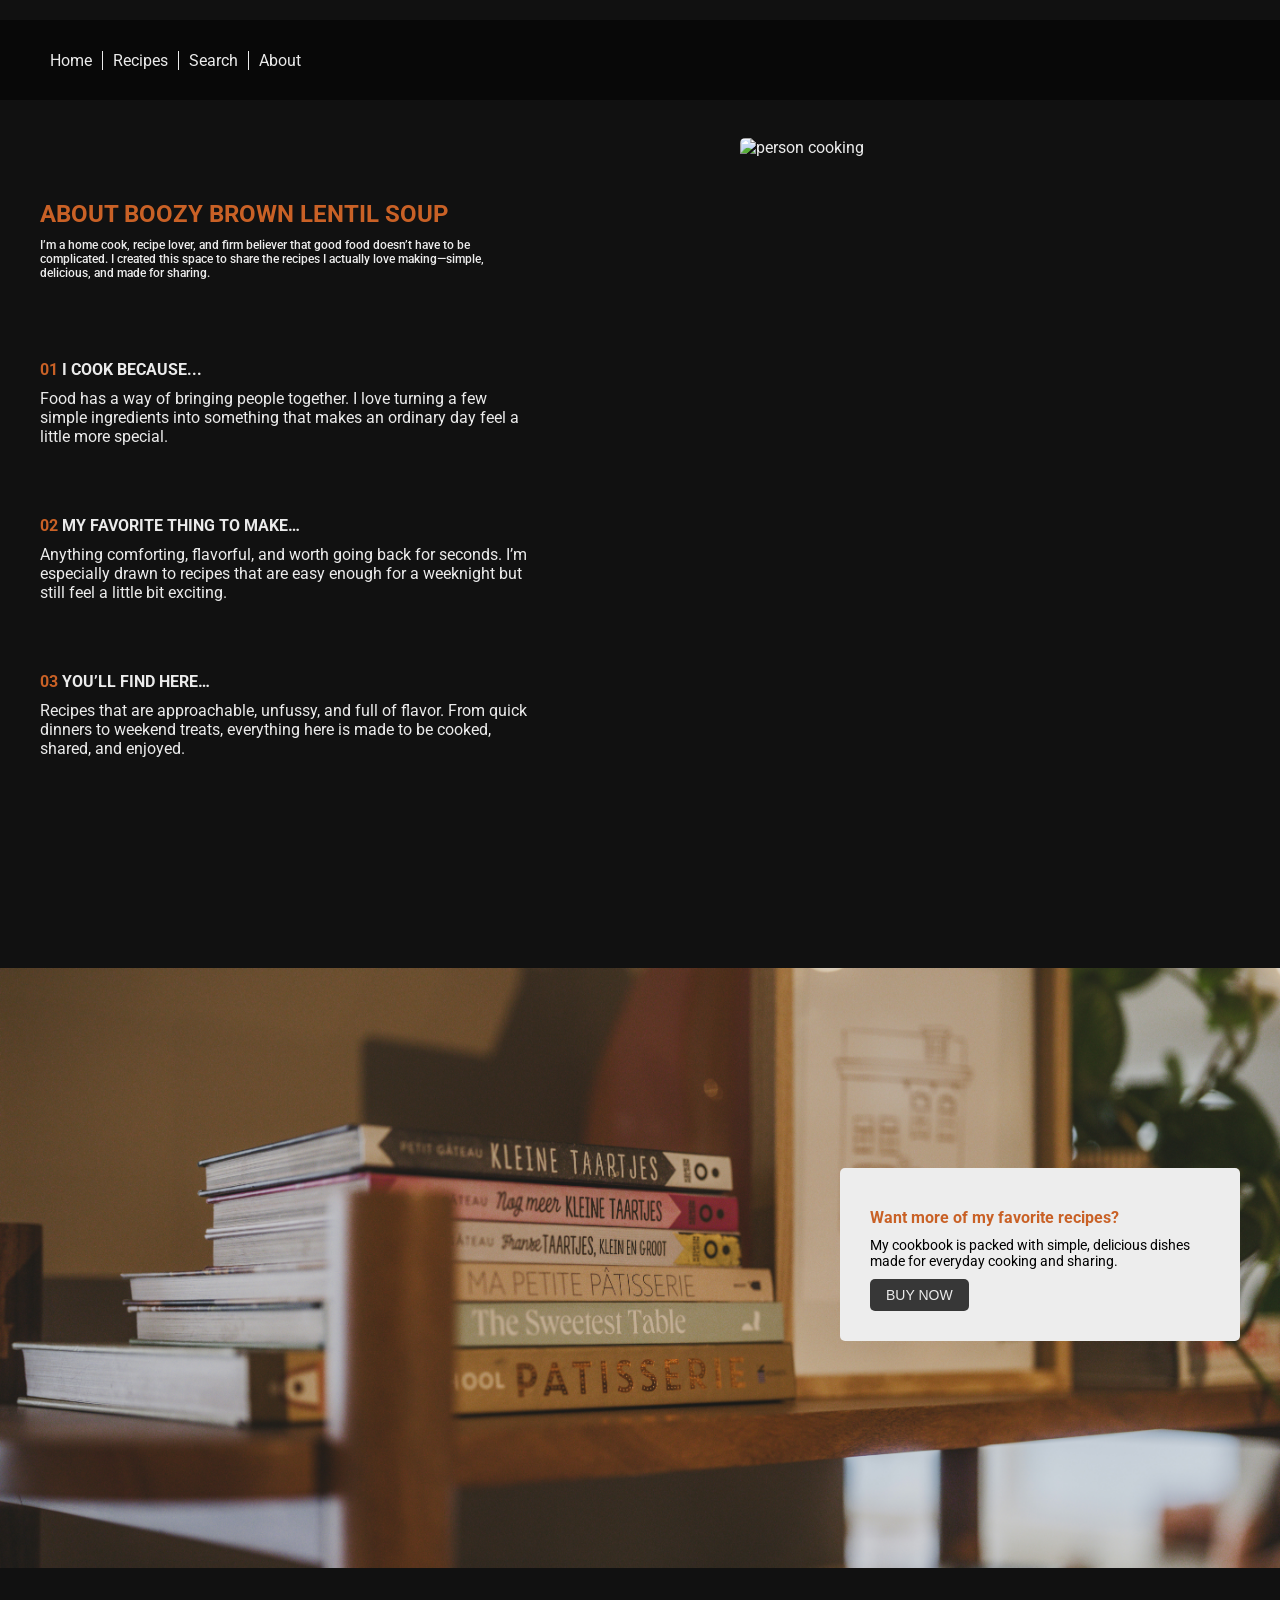
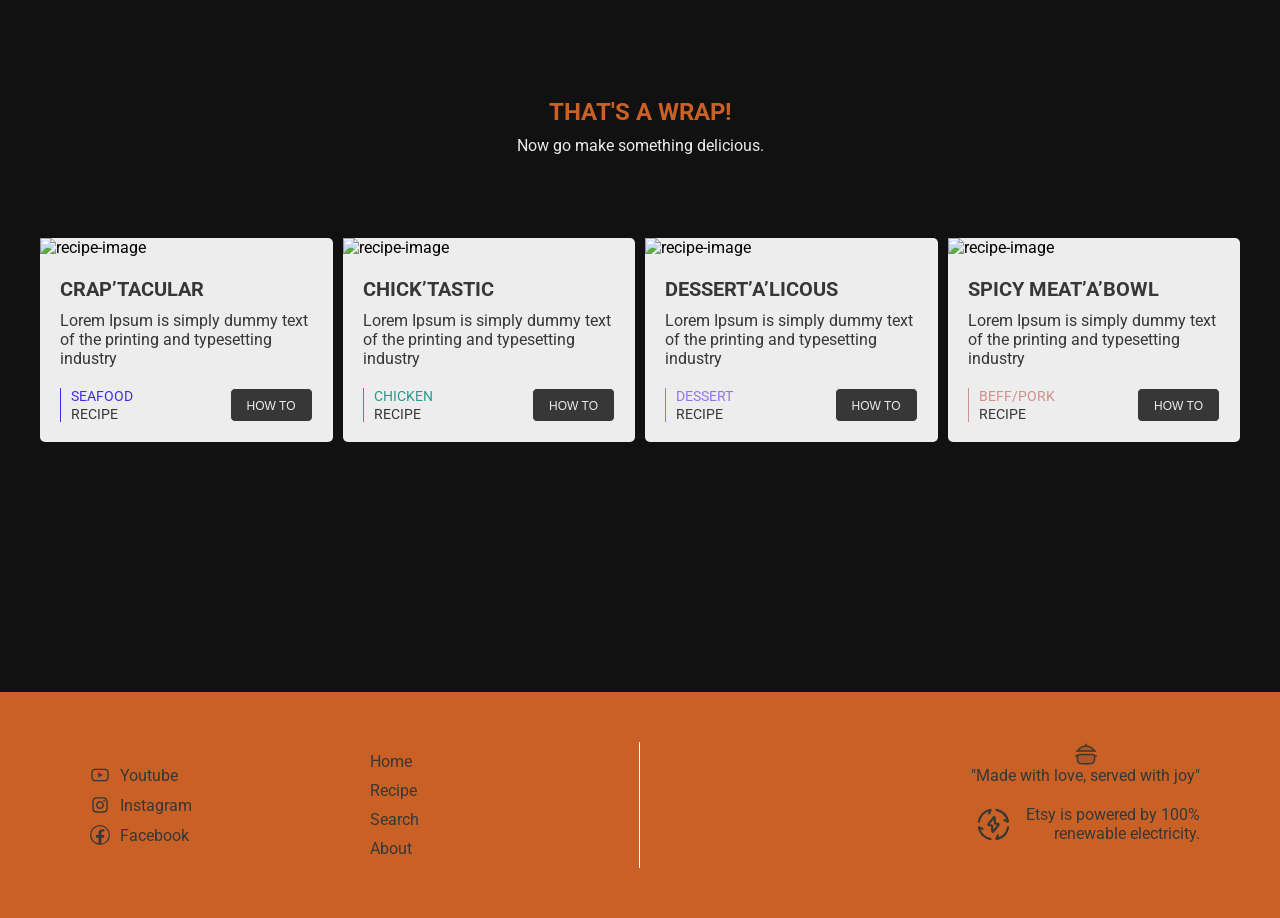
==== commit 8fe6bde0: "Merge branch 'main' of https://github.com/darkxrose26/Recipe_Site" ====
--- a/about.html
+++ b/about.html
@@ -1,386 +1,332 @@
 <!doctype html>
 <html lang="en">
-  <head>
-    <meta charset="UTF-8" />
-    <meta name="viewport" content="width=device-width, initial-scale=1.0" />
-    <title>Boozy Brown Lentil Soup</title>
-    <link rel="stylesheet" href="./css/about.css" />
-  </head>
-
-  <body>
-    <div class="container">
-      <!-- Navigation -->
-      <nav class="navigation">
-        <div class="menu-container">
-          <ul>
-            <li><a href="./index.html">Home</a></li>
-            <li><a href="./recipes.html">Recipes</a></li>
-            <li><a href="./search.html">Search</a></li>
-            <li><a href="./about.html">About</a></li>
-          </ul>
-        </div>
-      </nav>
-
-      <!-- Hero -->
-      <section class="hero">
-        <div class="hero-container">
-          <div class="hero-text">
-            <h2>About Boozy Brown Lentil Soup</h2>
-            <h6>
-              I’m a home cook, recipe lover, and firm believer that good food
-              doesn’t have to be complicated. I created this space to share the
-              recipes I actually love making—simple, delicious, and made for
-              sharing.
-            </h6>
-          </div>
-
-          <div class="inspiration-text">
-            <!-- 01 -->
-            <div class="inspiration-text-block">
-              <h4><span>01</span> I cook because...</h4>
+
+<head>
+  <meta charset="UTF-8" />
+  <meta name="viewport" content="width=device-width, initial-scale=1.0" />
+  <title>Boozy Brown Lentil Soup</title>
+  <link rel="stylesheet" href="./css/about.css" />
+</head>
+
+<body>
+  <div class="container">
+    <!-- Navigation -->
+    <nav class="navigation">
+      <div class="menu-container">
+        <ul>
+          <li><a href="index.html">Home</a></li>
+          <li><a href="recipes.html">Recipes</a></li>
+          <li><a href="search.html">Search</a></li>
+          <li><a href="about.html">About</a></li>
+        </ul>
+      </div>
+
+      <div class="hamburger-menu">
+        <span>
+          <svg xmlns="http://www.w3.org/2000/svg" width="1em" height="1em" viewBox="0 0 512 512">
+            <path d="M0 0h512v512H0z" fill="none" />
+            <path fill="currentColor" d="M80 96h352v32H80zm0 144h352v32H80zm0 144h352v32H80z" />
+          </svg>
+        </span>
+      </div>
+    </nav>
+
+    <div class="mobile-menu">
+      <ul>
+        <li><a href="index.html">Home</a></li>
+        <li><a href="recipes.html">Recipes</a></li>
+        <li><a href="search.html">Search</a></li>
+        <li><a href="about.html">About</a></li>
+      </ul>
+    </div>
+
+    <!-- Hero -->
+    <section class="hero">
+      <div class="hero-container">
+        <div class="hero-text">
+          <h2>About Boozy Brown Lentil Soup</h2>
+          <h6>
+            I’m a home cook, recipe lover, and firm believer that good food
+            doesn’t have to be complicated. I created this space to share the
+            recipes I actually love making—simple, delicious, and made for
+            sharing.
+          </h6>
+        </div>
+
+        <div class="inspiration-text">
+          <!-- 01 -->
+          <div class="inspiration-text-block">
+            <h4><span>01</span> I cook because...</h4>
+            <p>
+              Food has a way of bringing people together. I love turning a few
+              simple ingredients into something that makes an ordinary day
+              feel a little more special.
+            </p>
+          </div>
+
+          <!-- 02 -->
+          <div class="inspiration-text-block">
+            <h4><span>02</span> My favorite thing to make…</h4>
+            <p>
+              Anything comforting, flavorful, and worth going back for
+              seconds. I’m especially drawn to recipes that are easy enough
+              for a weeknight but still feel a little bit exciting.
+            </p>
+          </div>
+
+          <!-- 03 -->
+          <div class="inspiration-text-block">
+            <h4><span>03</span> You’ll find here…</h4>
+            <p>
+              Recipes that are approachable, unfussy, and full of flavor. From
+              quick dinners to weekend treats, everything here is made to be
+              cooked, shared, and enjoyed.
+            </p>
+          </div>
+        </div>
+
+        <div class="hero-image">
+          <img src="./images/about-me-1.jpg" alt="person cooking" />
+        </div>
+      </div>
+    </section>
+
+    <section class="recipe-book">
+      <div class="recipe-book-text-block-controller">
+        <div class="recipe-book-text-block">
+          <h4>Want more of my favorite recipes?</h4>
+          <p>My cookbook is packed with simple, delicious dishes
+            made for everyday cooking and sharing.</p>
+          <button>Buy now</button>
+        </div>
+      </div>
+    </section>
+
+    <!-- Todays recipe section -->
+    <section class="todays-recipes">
+      <div class="todays-recipes-header">
+        <h2>That's a wrap!</h2>
+        <h4>Now go make something delicious.</h4>
+      </div>
+      <div class="todays-recipes-content">
+        <!-- Seafood -->
+        <div class="todays-recipes-content-block">
+          <div class="todays-recipes-content-block-image">
+            <img src="./images/craptacular.png" alt="recipe-image" />
+          </div>
+          <div class="todays-recipes-content-block-text">
+            <div class="todays-recipes-content-block-text-top">
+              <h5>Crap’tacular</h5>
               <p>
-                Food has a way of bringing people together. I love turning a few
-                simple ingredients into something that makes an ordinary day
-                feel a little more special.
+                Lorem Ipsum is simply dummy text of the printing and
+                typesetting industry
               </p>
             </div>
-
-            <!-- 02 -->
-            <div class="inspiration-text-block">
-              <h4><span>02</span> My favorite thing to make…</h4>
+            <div class="todays-recipes-content-block-text-bottom">
+              <div data-category="seafood" class="todays-recipes-content-bottom-area">
+                <div class="todays-recipes-content-bottom-area-left">
+                  <p data-category="seafood" id="category-color">Seafood</p>
+                  <p>Recipe</p>
+                </div>
+                <div class="todays-recipes-content-bottom-area-right">
+                  <div class="todays-recipes-content-bottom-area-right-button">
+                    <button>
+                      <a href="#">How to</a>
+                    </button>
+                  </div>
+                </div>
+              </div>
+            </div>
+          </div>
+        </div>
+
+        <!-- Chicken -->
+        <div class="todays-recipes-content-block">
+          <div class="todays-recipes-content-block-image">
+            <img src="./images/chicktastic.jpg" alt="recipe-image" />
+          </div>
+          <div class="todays-recipes-content-block-text">
+            <div class="todays-recipes-content-block-text-top">
+              <h5>Chick’tastic</h5>
               <p>
-                Anything comforting, flavorful, and worth going back for
-                seconds. I’m especially drawn to recipes that are easy enough
-                for a weeknight but still feel a little bit exciting.
+                Lorem Ipsum is simply dummy text of the printing and
+                typesetting industry
               </p>
             </div>
-
-            <!-- 03 -->
-            <div class="inspiration-text-block">
-              <h4><span>03</span> You’ll find here…</h4>
+            <div class="todays-recipes-content-block-text-bottom">
+              <div data-category="chicken" class="todays-recipes-content-bottom-area">
+                <div class="todays-recipes-content-bottom-area-left">
+                  <p data-category="chicken" id="category-color">Chicken</p>
+                  <p>Recipe</p>
+                </div>
+                <div class="todays-recipes-content-bottom-area-right">
+                  <div class="todays-recipes-content-bottom-area-right-button">
+                    <button>
+                      <a href="#">How to</a>
+                    </button>
+                  </div>
+                </div>
+              </div>
+            </div>
+          </div>
+        </div>
+
+        <!-- Dessert -->
+        <div class="todays-recipes-content-block">
+          <div class="todays-recipes-content-block-image">
+            <img src="./images/dessert.png" alt="recipe-image" />
+          </div>
+          <div class="todays-recipes-content-block-text">
+            <div class="todays-recipes-content-block-text-top">
+              <h5>Dessert’a’licous</h5>
               <p>
-                Recipes that are approachable, unfussy, and full of flavor. From
-                quick dinners to weekend treats, everything here is made to be
-                cooked, shared, and enjoyed.
+                Lorem Ipsum is simply dummy text of the printing and
+                typesetting industry
               </p>
             </div>
-          </div>
-
-          <div class="hero-image">
-            <img src="./images/about-me-1.jpg" alt="person cooking" />
-          </div>
-        </div>
-      </section>
-
-      <section class="recipe-book">
-        <div class="recipe-book-text-block-controller">
-          <div class="recipe-book-text-block">
-            <h4>Want more of my favorite recipes?</h4>
+            <div class="todays-recipes-content-block-text-bottom">
+              <div data-category="dessert" class="todays-recipes-content-bottom-area">
+                <div class="todays-recipes-content-bottom-area-left">
+                  <p data-category="dessert" id="category-color">Dessert</p>
+                  <p>Recipe</p>
+                </div>
+                <div class="todays-recipes-content-bottom-area-right">
+                  <div class="todays-recipes-content-bottom-area-right-button">
+                    <button>
+                      <a href="#">How to</a>
+                    </button>
+                  </div>
+                </div>
+              </div>
+            </div>
+          </div>
+        </div>
+
+        <!-- Meats -->
+        <div class="todays-recipes-content-block">
+          <div class="todays-recipes-content-block-image">
+            <img src="./images/spicy-meatbowl.png" alt="recipe-image" />
+          </div>
+          <div class="todays-recipes-content-block-text">
+            <div class="todays-recipes-content-block-text-top">
+              <h5>Spicy meat’a’bowl</h5>
+              <p>
+                Lorem Ipsum is simply dummy text of the printing and
+                typesetting industry
+              </p>
+            </div>
+            <div class="todays-recipes-content-block-text-bottom">
+              <div data-category="beef/pork" class="todays-recipes-content-bottom-area">
+                <div class="todays-recipes-content-bottom-area-left">
+                  <p data-category="beef/pork" id="category-color">
+                    Beff/Pork
+                  </p>
+                  <p>Recipe</p>
+                </div>
+                <div class="todays-recipes-content-bottom-area-right">
+                  <div class="todays-recipes-content-bottom-area-right-button">
+                    <button>
+                      <a href="#">How to</a>
+                    </button>
+                  </div>
+                </div>
+              </div>
+            </div>
+          </div>
+        </div>
+      </div>
+    </section>
+
+    <!-- Footer -->
+    <footer class="footer">
+      <div class="footer-content">
+        <div class="footer-content-left">
+          <div class="socials">
+            <div class="media-type">
+              <!-- Youtube -->
+              <div class="media-type-icon">
+                <svg xmlns="http://www.w3.org/2000/svg" width="1em" height="1em" viewBox="0 0 1024 1024">
+                  <path d="M0 0h1024v1024H0z" fill="none" />
+                  <path fill="currentColor"
+                    d="M960 509.2c0-2.2 0-4.7-.1-7.6c-.1-8.1-.3-17.2-.5-26.9c-.8-27.9-2.2-55.7-4.4-81.9c-3-36.1-7.4-66.2-13.4-88.8a139.52 139.52 0 0 0-98.3-98.5c-28.3-7.6-83.7-12.3-161.7-15.2c-37.1-1.4-76.8-2.3-116.5-2.8c-13.9-.2-26.8-.3-38.4-.4h-29.4c-11.6.1-24.5.2-38.4.4c-39.7.5-79.4 1.4-116.5 2.8c-78 3-133.5 7.7-161.7 15.2A139.35 139.35 0 0 0 82.4 304C76.3 326.6 72 356.7 69 392.8c-2.2 26.2-3.6 54-4.4 81.9c-.3 9.7-.4 18.8-.5 26.9c0 2.9-.1 5.4-.1 7.6v5.6c0 2.2 0 4.7.1 7.6c.1 8.1.3 17.2.5 26.9c.8 27.9 2.2 55.7 4.4 81.9c3 36.1 7.4 66.2 13.4 88.8c12.8 47.9 50.4 85.7 98.3 98.5c28.2 7.6 83.7 12.3 161.7 15.2c37.1 1.4 76.8 2.3 116.5 2.8c13.9.2 26.8.3 38.4.4h29.4c11.6-.1 24.5-.2 38.4-.4c39.7-.5 79.4-1.4 116.5-2.8c78-3 133.5-7.7 161.7-15.2c47.9-12.8 85.5-50.5 98.3-98.5c6.1-22.6 10.4-52.7 13.4-88.8c2.2-26.2 3.6-54 4.4-81.9c.3-9.7.4-18.8.5-26.9c0-2.9.1-5.4.1-7.6zm-72 5.2c0 2.1 0 4.4-.1 7.1c-.1 7.8-.3 16.4-.5 25.7c-.7 26.6-2.1 53.2-4.2 77.9c-2.7 32.2-6.5 58.6-11.2 76.3c-6.2 23.1-24.4 41.4-47.4 47.5c-21 5.6-73.9 10.1-145.8 12.8c-36.4 1.4-75.6 2.3-114.7 2.8c-13.7.2-26.4.3-37.8.3h-28.6l-37.8-.3c-39.1-.5-78.2-1.4-114.7-2.8c-71.9-2.8-124.9-7.2-145.8-12.8c-23-6.2-41.2-24.4-47.4-47.5c-4.7-17.7-8.5-44.1-11.2-76.3c-2.1-24.7-3.4-51.3-4.2-77.9c-.3-9.3-.4-18-.5-25.7c0-2.7-.1-5.1-.1-7.1v-4.8c0-2.1 0-4.4.1-7.1c.1-7.8.3-16.4.5-25.7c.7-26.6 2.1-53.2 4.2-77.9c2.7-32.2 6.5-58.6 11.2-76.3c6.2-23.1 24.4-41.4 47.4-47.5c21-5.6 73.9-10.1 145.8-12.8c36.4-1.4 75.6-2.3 114.7-2.8c13.7-.2 26.4-.3 37.8-.3h28.6l37.8.3c39.1.5 78.2 1.4 114.7 2.8c71.9 2.8 124.9 7.2 145.8 12.8c23 6.2 41.2 24.4 47.4 47.5c4.7 17.7 8.5 44.1 11.2 76.3c2.1 24.7 3.4 51.3 4.2 77.9c.3 9.3.4 18 .5 25.7c0 2.7.1 5.1.1 7.1zM423 646l232-135l-232-133z" />
+                </svg>
+              </div>
+              <a href="">Youtube</a>
+            </div>
+
+            <!-- Instagram -->
+            <div class="media-type">
+              <div class="media-type-icon">
+                <svg xmlns="http://www.w3.org/2000/svg" width="1em" height="1em" viewBox="0 0 1024 1024">
+                  <path d="M0 0h1024v1024H0z" fill="none" />
+                  <path fill="currentColor"
+                    d="M512 306.9c-113.5 0-205.1 91.6-205.1 205.1S398.5 717.1 512 717.1S717.1 625.5 717.1 512S625.5 306.9 512 306.9m0 338.4c-73.4 0-133.3-59.9-133.3-133.3S438.6 378.7 512 378.7S645.3 438.6 645.3 512S585.4 645.3 512 645.3m213.5-394.6c-26.5 0-47.9 21.4-47.9 47.9s21.4 47.9 47.9 47.9s47.9-21.3 47.9-47.9a47.84 47.84 0 0 0-47.9-47.9M911.8 512c0-55.2.5-109.9-2.6-165c-3.1-64-17.7-120.8-64.5-167.6c-46.9-46.9-103.6-61.4-167.6-64.5c-55.2-3.1-109.9-2.6-165-2.6c-55.2 0-109.9-.5-165 2.6c-64 3.1-120.8 17.7-167.6 64.5C132.6 226.3 118.1 283 115 347c-3.1 55.2-2.6 109.9-2.6 165s-.5 109.9 2.6 165c3.1 64 17.7 120.8 64.5 167.6c46.9 46.9 103.6 61.4 167.6 64.5c55.2 3.1 109.9 2.6 165 2.6c55.2 0 109.9.5 165-2.6c64-3.1 120.8-17.7 167.6-64.5c46.9-46.9 61.4-103.6 64.5-167.6c3.2-55.1 2.6-109.8 2.6-165m-88 235.8c-7.3 18.2-16.1 31.8-30.2 45.8c-14.1 14.1-27.6 22.9-45.8 30.2C695.2 844.7 570.3 840 512 840s-183.3 4.7-235.9-16.1c-18.2-7.3-31.8-16.1-45.8-30.2c-14.1-14.1-22.9-27.6-30.2-45.8C179.3 695.2 184 570.3 184 512s-4.7-183.3 16.1-235.9c7.3-18.2 16.1-31.8 30.2-45.8s27.6-22.9 45.8-30.2C328.7 179.3 453.7 184 512 184s183.3-4.7 235.9 16.1c18.2 7.3 31.8 16.1 45.8 30.2c14.1 14.1 22.9 27.6 30.2 45.8C844.7 328.7 840 453.7 840 512s4.7 183.2-16.2 235.8" />
+                </svg>
+              </div>
+              <a href="">Instagram</a>
+            </div>
+
+            <!-- Facebook -->
+            <div class="media-type">
+              <div class="media-type-icon">
+                <svg xmlns="http://www.w3.org/2000/svg" width="1em" height="1em" viewBox="0 0 16 16">
+                  <path d="M0 0h16v16H0z" fill="none" />
+                  <path fill="currentColor"
+                    d="M8 0a8 8 0 1 1 0 16A8 8 0 0 1 8 0m0 1a7 7 0 0 0-1.196 13.898v-4.726H4.825V8.06h1.98V6.652c0-2.328 1.128-3.35 3.054-3.35c.922 0 1.41.068 1.64.1v1.844h-1.313c-.818 0-1.103.78-1.103 1.657V8.06h2.396l-.326 2.113h-2.07v4.745A7.002 7.002 0 0 0 8 1" />
+                </svg>
+              </div>
+              <a href="">Facebook</a>
+            </div>
+          </div>
+          <div class="menu-links">
+            <ul>
+              <li><a href="./index.html">Home</a></li>
+              <li><a href="./recipes.html">Recipe</a></li>
+              <li><a href="./search.html">Search</a></li>
+              <li><a href="./about.html">About</a></li>
+            </ul>
+          </div>
+        </div>
+
+        <div class="footer-content-right">
+          <div class="quote">
+            <span>
+              <svg xmlns="http://www.w3.org/2000/svg" width="1em" height="1em" viewBox="0 0 24 24">
+                <path d="M0 0h24v24H0z" fill="none" />
+                <g fill="none">
+                  <rect width="9.78" height="17.79" fill="currentColor" opacity=".2" rx="4"
+                    transform="matrix(0 -1 -1 0 20.9 21.81)" />
+                  <path fill="currentColor" d="M20.69 9a10.6 10.6 0 0 0-8.9-4.92h-.19c-3.56 0-6.86 1.86-8.7 4.91z"
+                    opacity=".2" />
+                  <path stroke="currentColor" stroke-linecap="round" stroke-linejoin="round" stroke-width="1.5"
+                    d="M14.32 21.81H9.68c-2.1 0-3.15 0-3.96-.38a4 4 0 0 1-1.9-1.9c-.4-.82-.4-1.87-.4-3.97c0-1.05 0-1.57.2-1.98a2 2 0 0 1 .95-.95c.4-.2.93-.2 1.98-.2h10.9c1.05 0 1.57 0 1.98.2a2 2 0 0 1 .95.95c.2.4.2.93.2 1.98c0 2.1 0 3.15-.4 3.96a4 4 0 0 1-1.9 1.9c-.8.39-1.86.39-3.96.39M20.09 9S18.36 4.08 12 4.08s-8.09 4.9-8.09 4.9m-2.28 4.99h1.8m17.14.03h1.8M2.53 9h18.94M12 4.09v-1.9" />
+                </g>
+              </svg>
+            </span>
+            <p>"Made with love, served with joy"</p>
+          </div>
+          <div class="etsy">
+            <div class="etsy-icon">
+              <svg xmlns="http://www.w3.org/2000/svg" width="1em" height="1em" viewBox="0 0 24 24">
+                <path d="M0 0h24v24H0z" fill="none" />
+                <g fill="none" stroke="currentColor" stroke-linecap="round" stroke-width="1.5">
+                  <path
+                    d="M2 10c.78-3.816 3.67-6.87 7.406-7.91c.314-.087.47-.131.555-.038c.085.094.022.248-.102.558L9 4.5M14 2c3.816.78 6.87 3.67 7.91 7.406c.087.314.131.47.038.555c-.094.085-.248.022-.558-.102L19.5 9m2.5 5c-.78 3.816-3.67 6.87-7.406 7.91c-.314.087-.47.131-.555.038c-.085-.094-.022-.248.102-.558L15 19.5M10 22c-3.816-.78-6.87-3.67-7.91-7.406c-.087-.314-.131-.47-.038-.555c.094-.085.248-.022.558.102L4.5 15" />
+                  <path stroke-linejoin="round"
+                    d="m8.613 11.665l3.499-4.492c.274-.351.787-.132.787.336v3.476c0 .28.2.508.449.508h1.702c.386 0 .592.514.337.842l-3.499 4.492c-.274.351-.787.132-.787-.336v-3.476c0-.28-.2-.508-.449-.508H8.95c-.386 0-.593-.514-.337-.842" />
+                </g>
+              </svg>
+            </div>
             <p>
-              My cookbook is packed with simple, delicious dishes made for
-              everyday cooking and sharing.
+              Etsy is powered by 100%<br />
+              renewable electricity.
             </p>
-            <button>Buy now</button>
-          </div>
-        </div>
-      </section>
-
-      <!-- Todays recipe section -->
-      <section class="todays-recipes">
-        <div class="todays-recipes-header">
-          <h2>That's a wrap!</h2>
-          <h4>Now go make something delicious.</h4>
-        </div>
-        <div class="todays-recipes-content">
-          <!-- Seafood -->
-          <div class="todays-recipes-content-block">
-            <div class="todays-recipes-content-block-image">
-              <img src="./images/craptacular.png" alt="recipe-image" />
-            </div>
-            <div class="todays-recipes-content-block-text">
-              <div class="todays-recipes-content-block-text-top">
-                <h5>Crap’tacular</h5>
-                <p>
-                  Lorem Ipsum is simply dummy text of the printing and
-                  typesetting industry
-                </p>
-              </div>
-              <div class="todays-recipes-content-block-text-bottom">
-                <div
-                  data-category="seafood"
-                  class="todays-recipes-content-bottom-area"
-                >
-                  <div class="todays-recipes-content-bottom-area-left">
-                    <p data-category="seafood" id="category-color">Seafood</p>
-                    <p>Recipe</p>
-                  </div>
-                  <div class="todays-recipes-content-bottom-area-right">
-                    <div
-                      class="todays-recipes-content-bottom-area-right-button"
-                    >
-                      <button>
-                        <a href="#">How to</a>
-                      </button>
-                    </div>
-                  </div>
-                </div>
-              </div>
-            </div>
-          </div>
-
-          <!-- Chicken -->
-          <div class="todays-recipes-content-block">
-            <div class="todays-recipes-content-block-image">
-              <img src="./images/chicktastic.jpg" alt="recipe-image" />
-            </div>
-            <div class="todays-recipes-content-block-text">
-              <div class="todays-recipes-content-block-text-top">
-                <h5>Chick’tastic</h5>
-                <p>
-                  Lorem Ipsum is simply dummy text of the printing and
-                  typesetting industry
-                </p>
-              </div>
-              <div class="todays-recipes-content-block-text-bottom">
-                <div
-                  data-category="chicken"
-                  class="todays-recipes-content-bottom-area"
-                >
-                  <div class="todays-recipes-content-bottom-area-left">
-                    <p data-category="chicken" id="category-color">Chicken</p>
-                    <p>Recipe</p>
-                  </div>
-                  <div class="todays-recipes-content-bottom-area-right">
-                    <div
-                      class="todays-recipes-content-bottom-area-right-button"
-                    >
-                      <button>
-                        <a href="#">How to</a>
-                      </button>
-                    </div>
-                  </div>
-                </div>
-              </div>
-            </div>
-          </div>
-
-          <!-- Dessert -->
-          <div class="todays-recipes-content-block">
-            <div class="todays-recipes-content-block-image">
-              <img src="./images/dessert.png" alt="recipe-image" />
-            </div>
-            <div class="todays-recipes-content-block-text">
-              <div class="todays-recipes-content-block-text-top">
-                <h5>Dessert’a’licous</h5>
-                <p>
-                  Lorem Ipsum is simply dummy text of the printing and
-                  typesetting industry
-                </p>
-              </div>
-              <div class="todays-recipes-content-block-text-bottom">
-                <div
-                  data-category="dessert"
-                  class="todays-recipes-content-bottom-area"
-                >
-                  <div class="todays-recipes-content-bottom-area-left">
-                    <p data-category="dessert" id="category-color">Dessert</p>
-                    <p>Recipe</p>
-                  </div>
-                  <div class="todays-recipes-content-bottom-area-right">
-                    <div
-                      class="todays-recipes-content-bottom-area-right-button"
-                    >
-                      <button>
-                        <a href="#">How to</a>
-                      </button>
-                    </div>
-                  </div>
-                </div>
-              </div>
-            </div>
-          </div>
-
-          <!-- Meats -->
-          <div class="todays-recipes-content-block">
-            <div class="todays-recipes-content-block-image">
-              <img src="./images/spicy-meatbowl.png" alt="recipe-image" />
-            </div>
-            <div class="todays-recipes-content-block-text">
-              <div class="todays-recipes-content-block-text-top">
-                <h5>Spicy meat’a’bowl</h5>
-                <p>
-                  Lorem Ipsum is simply dummy text of the printing and
-                  typesetting industry
-                </p>
-              </div>
-              <div class="todays-recipes-content-block-text-bottom">
-                <div
-                  data-category="beef/pork"
-                  class="todays-recipes-content-bottom-area"
-                >
-                  <div class="todays-recipes-content-bottom-area-left">
-                    <p data-category="beef/pork" id="category-color">
-                      Beff/Pork
-                    </p>
-                    <p>Recipe</p>
-                  </div>
-                  <div class="todays-recipes-content-bottom-area-right">
-                    <div
-                      class="todays-recipes-content-bottom-area-right-button"
-                    >
-                      <button>
-                        <a href="#">How to</a>
-                      </button>
-                    </div>
-                  </div>
-                </div>
-              </div>
-            </div>
-          </div>
-        </div>
-      </section>
-
-      <!-- Footer -->
-      <footer class="footer">
-        <div class="footer-content">
-          <div class="footer-content-left">
-            <div class="socials">
-              <div class="media-type">
-                <!-- Youtube -->
-                <div class="media-type-icon">
-                  <svg
-                    xmlns="http://www.w3.org/2000/svg"
-                    width="1em"
-                    height="1em"
-                    viewBox="0 0 1024 1024"
-                  >
-                    <path d="M0 0h1024v1024H0z" fill="none" />
-                    <path
-                      fill="currentColor"
-                      d="M960 509.2c0-2.2 0-4.7-.1-7.6c-.1-8.1-.3-17.2-.5-26.9c-.8-27.9-2.2-55.7-4.4-81.9c-3-36.1-7.4-66.2-13.4-88.8a139.52 139.52 0 0 0-98.3-98.5c-28.3-7.6-83.7-12.3-161.7-15.2c-37.1-1.4-76.8-2.3-116.5-2.8c-13.9-.2-26.8-.3-38.4-.4h-29.4c-11.6.1-24.5.2-38.4.4c-39.7.5-79.4 1.4-116.5 2.8c-78 3-133.5 7.7-161.7 15.2A139.35 139.35 0 0 0 82.4 304C76.3 326.6 72 356.7 69 392.8c-2.2 26.2-3.6 54-4.4 81.9c-.3 9.7-.4 18.8-.5 26.9c0 2.9-.1 5.4-.1 7.6v5.6c0 2.2 0 4.7.1 7.6c.1 8.1.3 17.2.5 26.9c.8 27.9 2.2 55.7 4.4 81.9c3 36.1 7.4 66.2 13.4 88.8c12.8 47.9 50.4 85.7 98.3 98.5c28.2 7.6 83.7 12.3 161.7 15.2c37.1 1.4 76.8 2.3 116.5 2.8c13.9.2 26.8.3 38.4.4h29.4c11.6-.1 24.5-.2 38.4-.4c39.7-.5 79.4-1.4 116.5-2.8c78-3 133.5-7.7 161.7-15.2c47.9-12.8 85.5-50.5 98.3-98.5c6.1-22.6 10.4-52.7 13.4-88.8c2.2-26.2 3.6-54 4.4-81.9c.3-9.7.4-18.8.5-26.9c0-2.9.1-5.4.1-7.6zm-72 5.2c0 2.1 0 4.4-.1 7.1c-.1 7.8-.3 16.4-.5 25.7c-.7 26.6-2.1 53.2-4.2 77.9c-2.7 32.2-6.5 58.6-11.2 76.3c-6.2 23.1-24.4 41.4-47.4 47.5c-21 5.6-73.9 10.1-145.8 12.8c-36.4 1.4-75.6 2.3-114.7 2.8c-13.7.2-26.4.3-37.8.3h-28.6l-37.8-.3c-39.1-.5-78.2-1.4-114.7-2.8c-71.9-2.8-124.9-7.2-145.8-12.8c-23-6.2-41.2-24.4-47.4-47.5c-4.7-17.7-8.5-44.1-11.2-76.3c-2.1-24.7-3.4-51.3-4.2-77.9c-.3-9.3-.4-18-.5-25.7c0-2.7-.1-5.1-.1-7.1v-4.8c0-2.1 0-4.4.1-7.1c.1-7.8.3-16.4.5-25.7c.7-26.6 2.1-53.2 4.2-77.9c2.7-32.2 6.5-58.6 11.2-76.3c6.2-23.1 24.4-41.4 47.4-47.5c21-5.6 73.9-10.1 145.8-12.8c36.4-1.4 75.6-2.3 114.7-2.8c13.7-.2 26.4-.3 37.8-.3h28.6l37.8.3c39.1.5 78.2 1.4 114.7 2.8c71.9 2.8 124.9 7.2 145.8 12.8c23 6.2 41.2 24.4 47.4 47.5c4.7 17.7 8.5 44.1 11.2 76.3c2.1 24.7 3.4 51.3 4.2 77.9c.3 9.3.4 18 .5 25.7c0 2.7.1 5.1.1 7.1zM423 646l232-135l-232-133z"
-                    />
-                  </svg>
-                </div>
-                <a href="">Youtube</a>
-              </div>
-
-              <!-- Instagram -->
-              <div class="media-type">
-                <div class="media-type-icon">
-                  <svg
-                    xmlns="http://www.w3.org/2000/svg"
-                    width="1em"
-                    height="1em"
-                    viewBox="0 0 1024 1024"
-                  >
-                    <path d="M0 0h1024v1024H0z" fill="none" />
-                    <path
-                      fill="currentColor"
-                      d="M512 306.9c-113.5 0-205.1 91.6-205.1 205.1S398.5 717.1 512 717.1S717.1 625.5 717.1 512S625.5 306.9 512 306.9m0 338.4c-73.4 0-133.3-59.9-133.3-133.3S438.6 378.7 512 378.7S645.3 438.6 645.3 512S585.4 645.3 512 645.3m213.5-394.6c-26.5 0-47.9 21.4-47.9 47.9s21.4 47.9 47.9 47.9s47.9-21.3 47.9-47.9a47.84 47.84 0 0 0-47.9-47.9M911.8 512c0-55.2.5-109.9-2.6-165c-3.1-64-17.7-120.8-64.5-167.6c-46.9-46.9-103.6-61.4-167.6-64.5c-55.2-3.1-109.9-2.6-165-2.6c-55.2 0-109.9-.5-165 2.6c-64 3.1-120.8 17.7-167.6 64.5C132.6 226.3 118.1 283 115 347c-3.1 55.2-2.6 109.9-2.6 165s-.5 109.9 2.6 165c3.1 64 17.7 120.8 64.5 167.6c46.9 46.9 103.6 61.4 167.6 64.5c55.2 3.1 109.9 2.6 165 2.6c55.2 0 109.9.5 165-2.6c64-3.1 120.8-17.7 167.6-64.5c46.9-46.9 61.4-103.6 64.5-167.6c3.2-55.1 2.6-109.8 2.6-165m-88 235.8c-7.3 18.2-16.1 31.8-30.2 45.8c-14.1 14.1-27.6 22.9-45.8 30.2C695.2 844.7 570.3 840 512 840s-183.3 4.7-235.9-16.1c-18.2-7.3-31.8-16.1-45.8-30.2c-14.1-14.1-22.9-27.6-30.2-45.8C179.3 695.2 184 570.3 184 512s-4.7-183.3 16.1-235.9c7.3-18.2 16.1-31.8 30.2-45.8s27.6-22.9 45.8-30.2C328.7 179.3 453.7 184 512 184s183.3-4.7 235.9 16.1c18.2 7.3 31.8 16.1 45.8 30.2c14.1 14.1 22.9 27.6 30.2 45.8C844.7 328.7 840 453.7 840 512s4.7 183.2-16.2 235.8"
-                    />
-                  </svg>
-                </div>
-                <a href="">Instagram</a>
-              </div>
-
-              <!-- Facebook -->
-              <div class="media-type">
-                <div class="media-type-icon">
-                  <svg
-                    xmlns="http://www.w3.org/2000/svg"
-                    width="1em"
-                    height="1em"
-                    viewBox="0 0 16 16"
-                  >
-                    <path d="M0 0h16v16H0z" fill="none" />
-                    <path
-                      fill="currentColor"
-                      d="M8 0a8 8 0 1 1 0 16A8 8 0 0 1 8 0m0 1a7 7 0 0 0-1.196 13.898v-4.726H4.825V8.06h1.98V6.652c0-2.328 1.128-3.35 3.054-3.35c.922 0 1.41.068 1.64.1v1.844h-1.313c-.818 0-1.103.78-1.103 1.657V8.06h2.396l-.326 2.113h-2.07v4.745A7.002 7.002 0 0 0 8 1"
-                    />
-                  </svg>
-                </div>
-                <a href="">Facebook</a>
-              </div>
-            </div>
-            <div class="menu-links">
-              <ul>
-                <li><a href="./index.html">Home</a></li>
-                <li><a href="./recipes.html">Recipe</a></li>
-                <li><a href="./search.html">Recipe</a></li>
-                <li><a href="./about.html">About</a></li>
-              </ul>
-            </div>
-          </div>
-
-          <div class="footer-content-right">
-            <div class="quote">
-              <span>
-                <svg
-                  xmlns="http://www.w3.org/2000/svg"
-                  width="1em"
-                  height="1em"
-                  viewBox="0 0 24 24"
-                >
-                  <path d="M0 0h24v24H0z" fill="none" />
-                  <g fill="none">
-                    <rect
-                      width="9.78"
-                      height="17.79"
-                      fill="currentColor"
-                      opacity=".2"
-                      rx="4"
-                      transform="matrix(0 -1 -1 0 20.9 21.81)"
-                    />
-                    <path
-                      fill="currentColor"
-                      d="M20.69 9a10.6 10.6 0 0 0-8.9-4.92h-.19c-3.56 0-6.86 1.86-8.7 4.91z"
-                      opacity=".2"
-                    />
-                    <path
-                      stroke="currentColor"
-                      stroke-linecap="round"
-                      stroke-linejoin="round"
-                      stroke-width="1.5"
-                      d="M14.32 21.81H9.68c-2.1 0-3.15 0-3.96-.38a4 4 0 0 1-1.9-1.9c-.4-.82-.4-1.87-.4-3.97c0-1.05 0-1.57.2-1.98a2 2 0 0 1 .95-.95c.4-.2.93-.2 1.98-.2h10.9c1.05 0 1.57 0 1.98.2a2 2 0 0 1 .95.95c.2.4.2.93.2 1.98c0 2.1 0 3.15-.4 3.96a4 4 0 0 1-1.9 1.9c-.8.39-1.86.39-3.96.39M20.09 9S18.36 4.08 12 4.08s-8.09 4.9-8.09 4.9m-2.28 4.99h1.8m17.14.03h1.8M2.53 9h18.94M12 4.09v-1.9"
-                    />
-                  </g>
-                </svg>
-              </span>
-              <p>"Made with love, served with joy"</p>
-            </div>
-            <div class="etsy">
-              <div class="etsy-icon">
-                <svg
-                  xmlns="http://www.w3.org/2000/svg"
-                  width="1em"
-                  height="1em"
-                  viewBox="0 0 24 24"
-                >
-                  <path d="M0 0h24v24H0z" fill="none" />
-                  <g
-                    fill="none"
-                    stroke="currentColor"
-                    stroke-linecap="round"
-                    stroke-width="1.5"
-                  >
-                    <path
-                      d="M2 10c.78-3.816 3.67-6.87 7.406-7.91c.314-.087.47-.131.555-.038c.085.094.022.248-.102.558L9 4.5M14 2c3.816.78 6.87 3.67 7.91 7.406c.087.314.131.47.038.555c-.094.085-.248.022-.558-.102L19.5 9m2.5 5c-.78 3.816-3.67 6.87-7.406 7.91c-.314.087-.47.131-.555.038c-.085-.094-.022-.248.102-.558L15 19.5M10 22c-3.816-.78-6.87-3.67-7.91-7.406c-.087-.314-.131-.47-.038-.555c.094-.085.248-.022.558.102L4.5 15"
-                    />
-                    <path
-                      stroke-linejoin="round"
-                      d="m8.613 11.665l3.499-4.492c.274-.351.787-.132.787.336v3.476c0 .28.2.508.449.508h1.702c.386 0 .592.514.337.842l-3.499 4.492c-.274.351-.787.132-.787-.336v-3.476c0-.28-.2-.508-.449-.508H8.95c-.386 0-.593-.514-.337-.842"
-                    />
-                  </g>
-                </svg>
-              </div>
-              <p>
-                Etsy is powered by 100%<br />
-                renewable electricity.
-              </p>
-            </div>
-          </div>
-        </div>
-      </footer>
-    </div>
-  </body>
-</html>
+          </div>
+        </div>
+      </div>
+    </footer>
+  </div>
+  <script src="./js/main.js"></script>
+</body>
+
+</html>
--- a/css/about.css
+++ b/css/about.css
@@ -157,6 +157,16 @@
 .content-area {
     width: var(--width-12col);
     margin: 0 auto;
+}
+
+.hamburger-menu {
+    display: none;
+    color: var(--color-light);
+    font-size: 24px;
+}
+
+.mobile-menu {
+    display: none;
 }
 
 .navigation {
@@ -328,11 +338,14 @@
 }
 
 .recipe-book-text-block button {
-    background-color: var(--bg-color-dark);
-    color: var(--color-light);
-    padding: 5px;
+    background-color: var(--color-dark);
+    color: var(--color-light);
+    padding: 8px 16px;
     border: none;
-    border-radius: 5%;
+    border-radius: 5px;
+    text-transform: uppercase;
+    cursor: pointer;
+    font-size: 14px;
 }
 
 
@@ -454,7 +467,7 @@
 
 .footer {
     width: var(--width-full);
-    height: 200px;
+    height: auto;
     background-color: var(--primary-color);
     color: var(--color-dark);
     padding: 50px 80px;
@@ -558,7 +571,54 @@
     :root {
         --width-12col: 100%;
     }
-
+    
+    /* Navigation */
+    .menu-container {
+        display: none;
+    }
+
+    .hamburger-menu {
+        display: block;
+    }
+
+    .mobile-menu {
+        position: fixed;
+        top: 0;
+        right: 0;
+        height: 100%;
+        background-color: var(--color-dark);
+        box-shadow: -2px 0 5px rgba(0, 0, 0, 0.5);
+        transform: translateX(100%);
+        z-index: 1000;
+        display: block;
+        transition: transform 0.3s ease-in-out, opacity 0.4s ease-in-out;
+    }
+
+    .mobile-menu.open {
+        visibility: visible;
+        opacity: 1;
+        transform: translateX(0);
+        transition: transform 0.3s ease-in-out, opacity 0.4s ease-in-out;
+    }
+
+
+    .mobile-menu ul {
+        padding: 0;
+    }
+
+    .mobile-menu ul li {
+        list-style: none;
+        padding: 15px;
+    }
+
+    .mobile-menu ul li a {
+        color: var(--color-light);
+        text-decoration: none;
+        display: block;
+        padding: 15px;
+        font-weight: 700;
+        text-transform: uppercase;
+    }
 
     /* Hero */
     .hero-container {
@@ -600,6 +660,7 @@
         width: 90%;
     }
 
+    /* Footer */
     .footer-content {
         width: var(--width-12col);
         display: flex;
@@ -628,4 +689,31 @@
     .footer-content-right {
         margin: 10px 0px;
     }
+
+    .media-type {
+        display: flex;
+        grid-template-columns: 1;
+        flex-direction: column;
+        justify-content: center;
+        align-items: center;
+        margin: 10px 0px;
+    }
+
+    .menu-links {
+        text-align: center;
+    }
+
+    .quote {
+        text-align: center;
+    }
+
+    .etsy {
+        display: flex;
+        flex-direction: column;
+        text-align: center;
+    }
+
+    .etsy-icon {
+        margin: 0;
+    }
 }
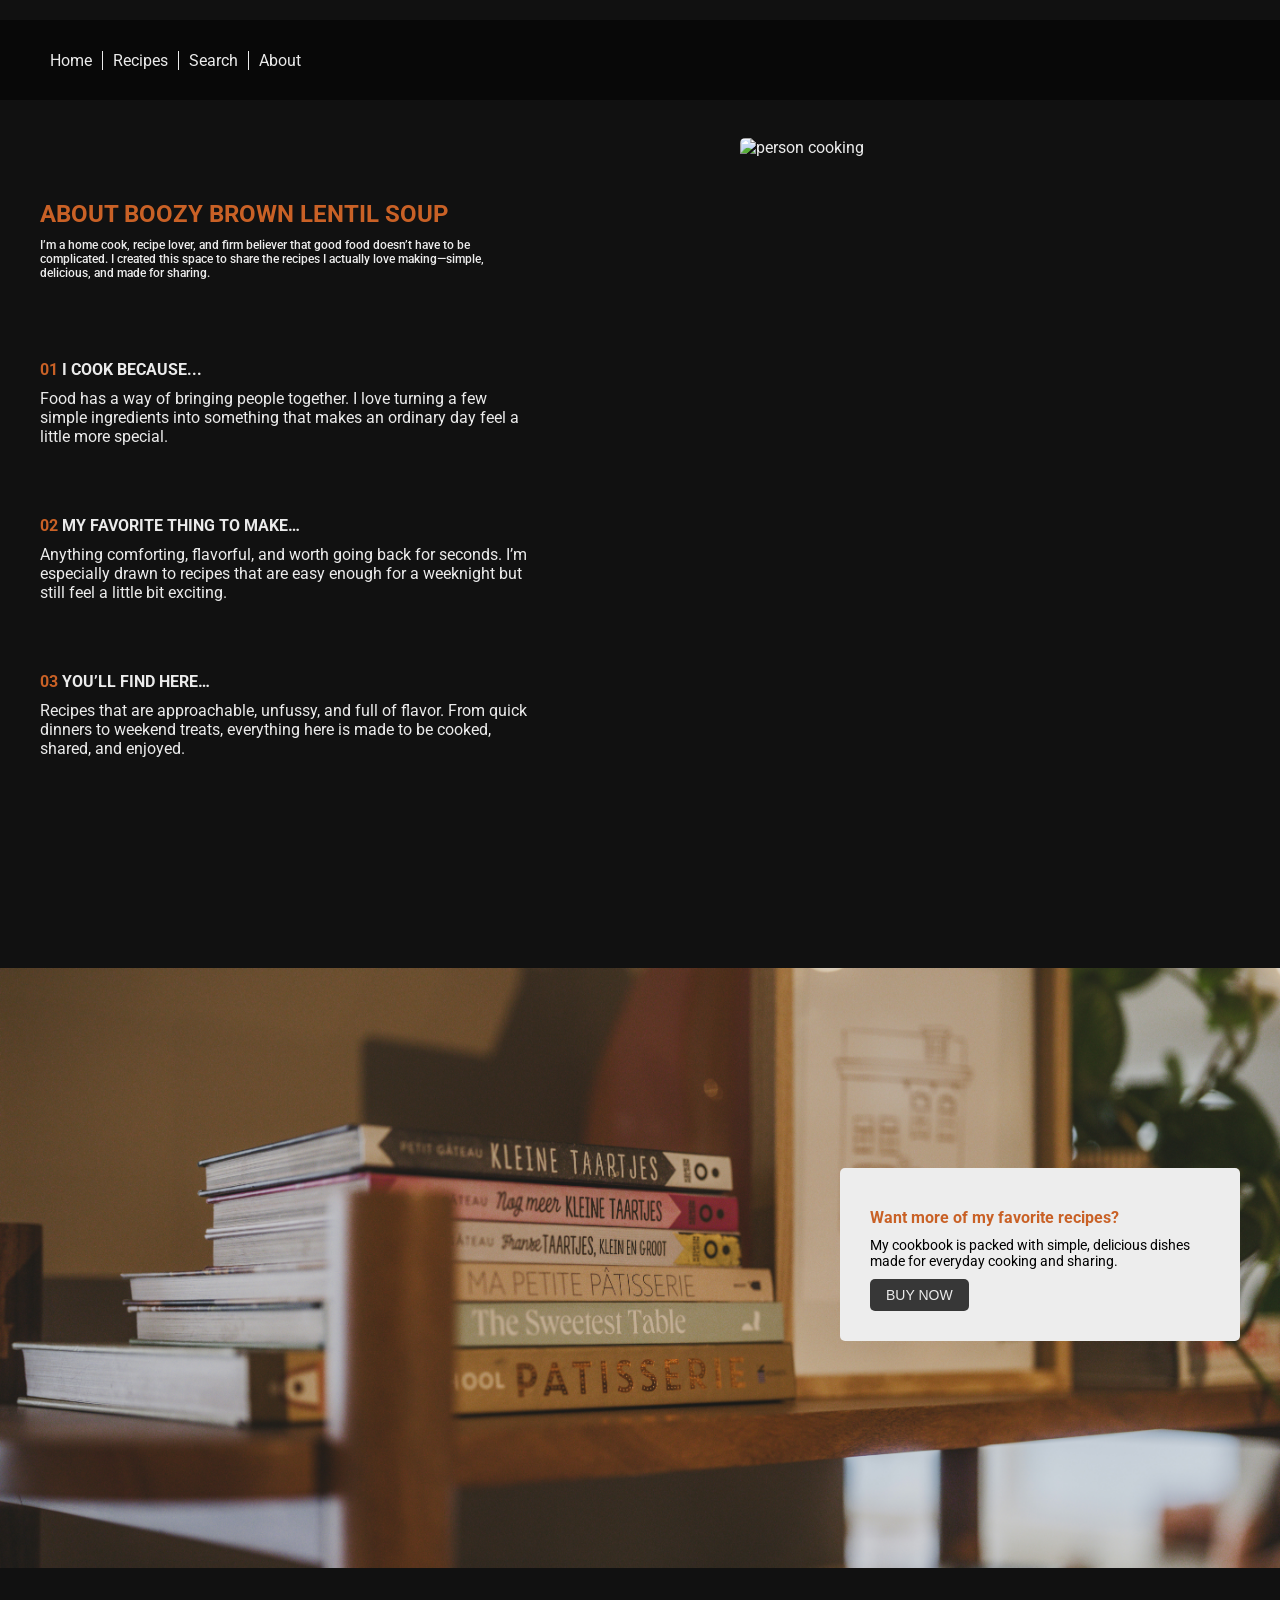
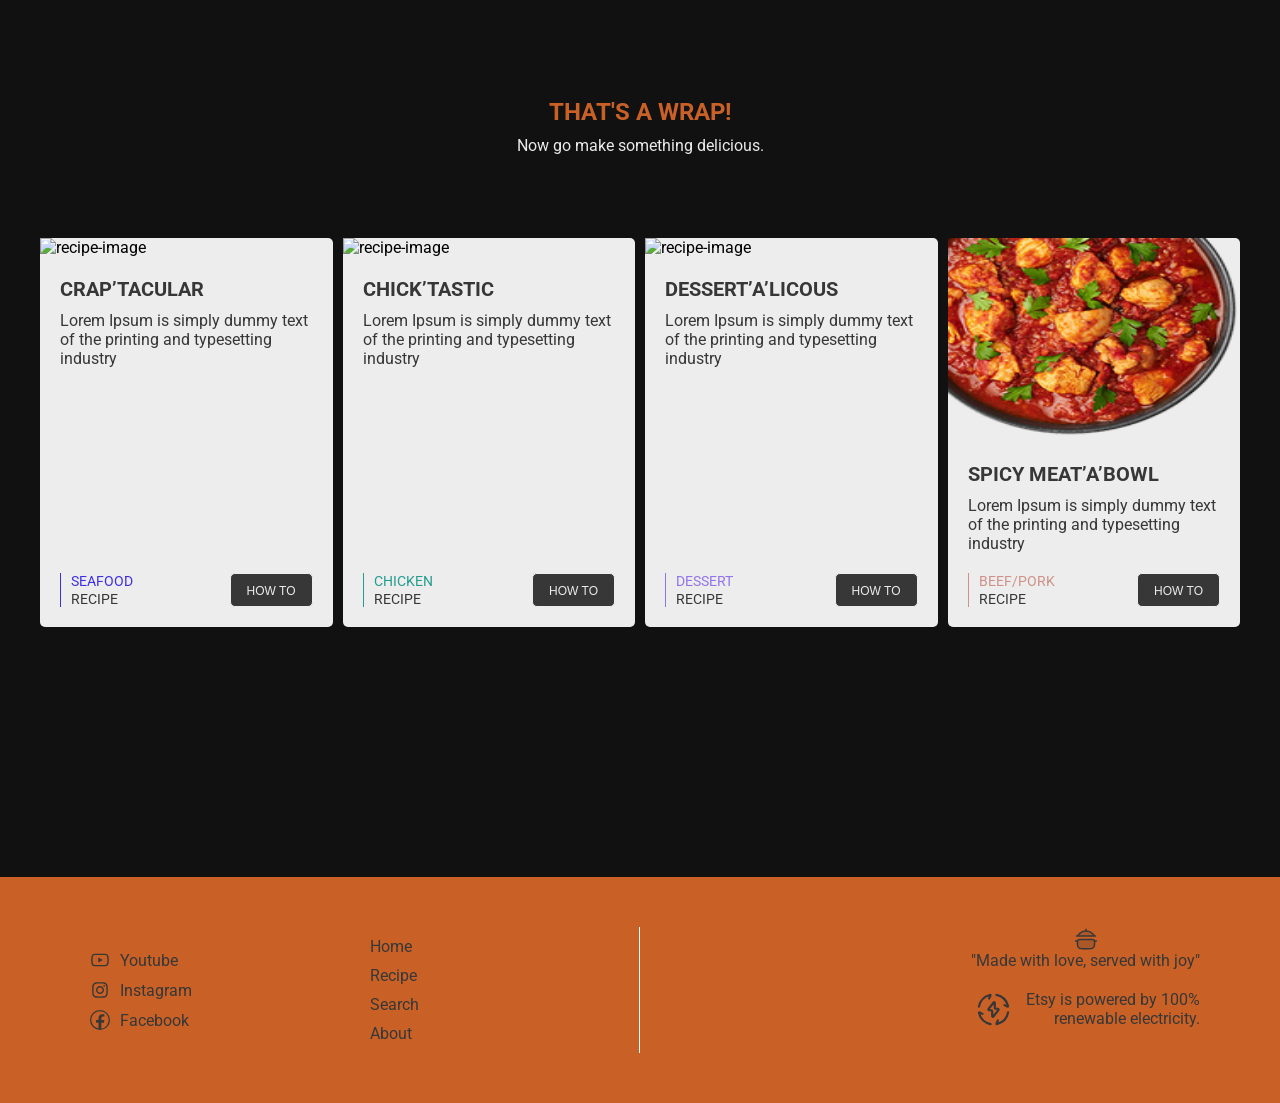
==== commit cbe041e6: "[fix] spelling mistake + readded data-category" ====
--- a/about.html
+++ b/about.html
@@ -1,18 +1,44 @@
 <!doctype html>
 <html lang="en">
-
-<head>
-  <meta charset="UTF-8" />
-  <meta name="viewport" content="width=device-width, initial-scale=1.0" />
-  <title>Boozy Brown Lentil Soup</title>
-  <link rel="stylesheet" href="./css/about.css" />
-</head>
-
-<body>
-  <div class="container">
-    <!-- Navigation -->
-    <nav class="navigation">
-      <div class="menu-container">
+  <head>
+    <meta charset="UTF-8" />
+    <meta name="viewport" content="width=device-width, initial-scale=1.0" />
+    <title>Boozy Brown Lentil Soup</title>
+    <link rel="stylesheet" href="./css/about.css" />
+  </head>
+
+  <body>
+    <div class="container">
+      <!-- Navigation -->
+      <nav class="navigation">
+        <div class="menu-container">
+          <ul>
+            <li><a href="index.html">Home</a></li>
+            <li><a href="recipes.html">Recipes</a></li>
+            <li><a href="search.html">Search</a></li>
+            <li><a href="about.html">About</a></li>
+          </ul>
+        </div>
+
+        <div class="hamburger-menu">
+          <span>
+            <svg
+              xmlns="http://www.w3.org/2000/svg"
+              width="1em"
+              height="1em"
+              viewBox="0 0 512 512"
+            >
+              <path d="M0 0h512v512H0z" fill="none" />
+              <path
+                fill="currentColor"
+                d="M80 96h352v32H80zm0 144h352v32H80zm0 144h352v32H80z"
+              />
+            </svg>
+          </span>
+        </div>
+      </nav>
+
+      <div class="mobile-menu">
         <ul>
           <li><a href="index.html">Home</a></li>
           <li><a href="recipes.html">Recipes</a></li>
@@ -21,312 +47,367 @@
         </ul>
       </div>
 
-      <div class="hamburger-menu">
-        <span>
-          <svg xmlns="http://www.w3.org/2000/svg" width="1em" height="1em" viewBox="0 0 512 512">
-            <path d="M0 0h512v512H0z" fill="none" />
-            <path fill="currentColor" d="M80 96h352v32H80zm0 144h352v32H80zm0 144h352v32H80z" />
-          </svg>
-        </span>
-      </div>
-    </nav>
-
-    <div class="mobile-menu">
-      <ul>
-        <li><a href="index.html">Home</a></li>
-        <li><a href="recipes.html">Recipes</a></li>
-        <li><a href="search.html">Search</a></li>
-        <li><a href="about.html">About</a></li>
-      </ul>
+      <!-- Hero -->
+      <section class="hero">
+        <div class="hero-container">
+          <div class="hero-text">
+            <h2>About Boozy Brown Lentil Soup</h2>
+            <h6>
+              I’m a home cook, recipe lover, and firm believer that good food
+              doesn’t have to be complicated. I created this space to share the
+              recipes I actually love making—simple, delicious, and made for
+              sharing.
+            </h6>
+          </div>
+
+          <div class="inspiration-text">
+            <!-- 01 -->
+            <div class="inspiration-text-block">
+              <h4><span>01</span> I cook because...</h4>
+              <p>
+                Food has a way of bringing people together. I love turning a few
+                simple ingredients into something that makes an ordinary day
+                feel a little more special.
+              </p>
+            </div>
+
+            <!-- 02 -->
+            <div class="inspiration-text-block">
+              <h4><span>02</span> My favorite thing to make…</h4>
+              <p>
+                Anything comforting, flavorful, and worth going back for
+                seconds. I’m especially drawn to recipes that are easy enough
+                for a weeknight but still feel a little bit exciting.
+              </p>
+            </div>
+
+            <!-- 03 -->
+            <div class="inspiration-text-block">
+              <h4><span>03</span> You’ll find here…</h4>
+              <p>
+                Recipes that are approachable, unfussy, and full of flavor. From
+                quick dinners to weekend treats, everything here is made to be
+                cooked, shared, and enjoyed.
+              </p>
+            </div>
+          </div>
+
+          <div class="hero-image">
+            <img src="./images/about-me-1.jpg" alt="person cooking" />
+          </div>
+        </div>
+      </section>
+
+      <section class="recipe-book">
+        <div class="recipe-book-text-block-controller">
+          <div class="recipe-book-text-block">
+            <h4>Want more of my favorite recipes?</h4>
+            <p>
+              My cookbook is packed with simple, delicious dishes made for
+              everyday cooking and sharing.
+            </p>
+            <button>Buy now</button>
+          </div>
+        </div>
+      </section>
+
+      <!-- Todays recipe section -->
+      <section class="todays-recipes">
+        <div class="todays-recipes-header">
+          <h2>That's a wrap!</h2>
+          <h4>Now go make something delicious.</h4>
+        </div>
+        <div class="todays-recipes-content">
+          <!-- Seafood -->
+          <div class="todays-recipes-content-block">
+            <div class="todays-recipes-content-block-image">
+              <img src="./images/craptacular.png" alt="recipe-image" />
+            </div>
+            <div class="todays-recipes-content-block-text">
+              <div class="todays-recipes-content-block-text-top">
+                <h5>Crap’tacular</h5>
+                <p>
+                  Lorem Ipsum is simply dummy text of the printing and
+                  typesetting industry
+                </p>
+              </div>
+              <div class="todays-recipes-content-block-text-bottom">
+                <div
+                  data-category="seafood"
+                  class="todays-recipes-content-bottom-area"
+                >
+                  <div class="todays-recipes-content-bottom-area-left">
+                    <p data-category="seafood" id="category-color">Seafood</p>
+                    <p>Recipe</p>
+                  </div>
+                  <div class="todays-recipes-content-bottom-area-right">
+                    <div
+                      class="todays-recipes-content-bottom-area-right-button"
+                    >
+                      <button>
+                        <a href="#">How to</a>
+                      </button>
+                    </div>
+                  </div>
+                </div>
+              </div>
+            </div>
+          </div>
+
+          <!-- Chicken -->
+          <div class="todays-recipes-content-block">
+            <div class="todays-recipes-content-block-image">
+              <img src="./images/chicktastic.jpg" alt="recipe-image" />
+            </div>
+            <div class="todays-recipes-content-block-text">
+              <div class="todays-recipes-content-block-text-top">
+                <h5>Chick’tastic</h5>
+                <p>
+                  Lorem Ipsum is simply dummy text of the printing and
+                  typesetting industry
+                </p>
+              </div>
+              <div class="todays-recipes-content-block-text-bottom">
+                <div
+                  data-category="chicken"
+                  class="todays-recipes-content-bottom-area"
+                >
+                  <div class="todays-recipes-content-bottom-area-left">
+                    <p data-category="chicken" id="category-color">Chicken</p>
+                    <p>Recipe</p>
+                  </div>
+                  <div class="todays-recipes-content-bottom-area-right">
+                    <div
+                      class="todays-recipes-content-bottom-area-right-button"
+                    >
+                      <button>
+                        <a href="#">How to</a>
+                      </button>
+                    </div>
+                  </div>
+                </div>
+              </div>
+            </div>
+          </div>
+
+          <!-- Dessert -->
+          <div class="todays-recipes-content-block">
+            <div class="todays-recipes-content-block-image">
+              <img src="./images/dessert.png" alt="recipe-image" />
+            </div>
+            <div class="todays-recipes-content-block-text">
+              <div class="todays-recipes-content-block-text-top">
+                <h5>Dessert’a’licous</h5>
+                <p>
+                  Lorem Ipsum is simply dummy text of the printing and
+                  typesetting industry
+                </p>
+              </div>
+              <div class="todays-recipes-content-block-text-bottom">
+                <div
+                  data-category="dessert"
+                  class="todays-recipes-content-bottom-area"
+                >
+                  <div class="todays-recipes-content-bottom-area-left">
+                    <p data-category="dessert" id="category-color">Dessert</p>
+                    <p>Recipe</p>
+                  </div>
+                  <div class="todays-recipes-content-bottom-area-right">
+                    <div
+                      class="todays-recipes-content-bottom-area-right-button"
+                    >
+                      <button>
+                        <a href="#">How to</a>
+                      </button>
+                    </div>
+                  </div>
+                </div>
+              </div>
+            </div>
+          </div>
+
+          <!-- Meats -->
+          <div class="todays-recipes-content-block">
+            <div class="todays-recipes-content-block-image">
+              <img src="./images/spicy-meatbowl.png" alt="recipe-image" />
+            </div>
+            <div class="todays-recipes-content-block-text">
+              <div class="todays-recipes-content-block-text-top">
+                <h5>Spicy meat’a’bowl</h5>
+                <p>
+                  Lorem Ipsum is simply dummy text of the printing and
+                  typesetting industry
+                </p>
+              </div>
+              <div class="todays-recipes-content-block-text-bottom">
+                <div
+                  data-category="beef/pork"
+                  class="todays-recipes-content-bottom-area"
+                >
+                  <div class="todays-recipes-content-bottom-area-left">
+                    <p data-category="beef/pork" id="category-color">
+                      Beef/Pork
+                    </p>
+                    <p>Recipe</p>
+                  </div>
+                  <div class="todays-recipes-content-bottom-area-right">
+                    <div
+                      class="todays-recipes-content-bottom-area-right-button"
+                    >
+                      <button>
+                        <a href="#">How to</a>
+                      </button>
+                    </div>
+                  </div>
+                </div>
+              </div>
+            </div>
+          </div>
+        </div>
+      </section>
+
+      <!-- Footer -->
+      <footer class="footer">
+        <div class="footer-content">
+          <div class="footer-content-left">
+            <div class="socials">
+              <div class="media-type">
+                <!-- Youtube -->
+                <div class="media-type-icon">
+                  <svg
+                    xmlns="http://www.w3.org/2000/svg"
+                    width="1em"
+                    height="1em"
+                    viewBox="0 0 1024 1024"
+                  >
+                    <path d="M0 0h1024v1024H0z" fill="none" />
+                    <path
+                      fill="currentColor"
+                      d="M960 509.2c0-2.2 0-4.7-.1-7.6c-.1-8.1-.3-17.2-.5-26.9c-.8-27.9-2.2-55.7-4.4-81.9c-3-36.1-7.4-66.2-13.4-88.8a139.52 139.52 0 0 0-98.3-98.5c-28.3-7.6-83.7-12.3-161.7-15.2c-37.1-1.4-76.8-2.3-116.5-2.8c-13.9-.2-26.8-.3-38.4-.4h-29.4c-11.6.1-24.5.2-38.4.4c-39.7.5-79.4 1.4-116.5 2.8c-78 3-133.5 7.7-161.7 15.2A139.35 139.35 0 0 0 82.4 304C76.3 326.6 72 356.7 69 392.8c-2.2 26.2-3.6 54-4.4 81.9c-.3 9.7-.4 18.8-.5 26.9c0 2.9-.1 5.4-.1 7.6v5.6c0 2.2 0 4.7.1 7.6c.1 8.1.3 17.2.5 26.9c.8 27.9 2.2 55.7 4.4 81.9c3 36.1 7.4 66.2 13.4 88.8c12.8 47.9 50.4 85.7 98.3 98.5c28.2 7.6 83.7 12.3 161.7 15.2c37.1 1.4 76.8 2.3 116.5 2.8c13.9.2 26.8.3 38.4.4h29.4c11.6-.1 24.5-.2 38.4-.4c39.7-.5 79.4-1.4 116.5-2.8c78-3 133.5-7.7 161.7-15.2c47.9-12.8 85.5-50.5 98.3-98.5c6.1-22.6 10.4-52.7 13.4-88.8c2.2-26.2 3.6-54 4.4-81.9c.3-9.7.4-18.8.5-26.9c0-2.9.1-5.4.1-7.6zm-72 5.2c0 2.1 0 4.4-.1 7.1c-.1 7.8-.3 16.4-.5 25.7c-.7 26.6-2.1 53.2-4.2 77.9c-2.7 32.2-6.5 58.6-11.2 76.3c-6.2 23.1-24.4 41.4-47.4 47.5c-21 5.6-73.9 10.1-145.8 12.8c-36.4 1.4-75.6 2.3-114.7 2.8c-13.7.2-26.4.3-37.8.3h-28.6l-37.8-.3c-39.1-.5-78.2-1.4-114.7-2.8c-71.9-2.8-124.9-7.2-145.8-12.8c-23-6.2-41.2-24.4-47.4-47.5c-4.7-17.7-8.5-44.1-11.2-76.3c-2.1-24.7-3.4-51.3-4.2-77.9c-.3-9.3-.4-18-.5-25.7c0-2.7-.1-5.1-.1-7.1v-4.8c0-2.1 0-4.4.1-7.1c.1-7.8.3-16.4.5-25.7c.7-26.6 2.1-53.2 4.2-77.9c2.7-32.2 6.5-58.6 11.2-76.3c6.2-23.1 24.4-41.4 47.4-47.5c21-5.6 73.9-10.1 145.8-12.8c36.4-1.4 75.6-2.3 114.7-2.8c13.7-.2 26.4-.3 37.8-.3h28.6l37.8.3c39.1.5 78.2 1.4 114.7 2.8c71.9 2.8 124.9 7.2 145.8 12.8c23 6.2 41.2 24.4 47.4 47.5c4.7 17.7 8.5 44.1 11.2 76.3c2.1 24.7 3.4 51.3 4.2 77.9c.3 9.3.4 18 .5 25.7c0 2.7.1 5.1.1 7.1zM423 646l232-135l-232-133z"
+                    />
+                  </svg>
+                </div>
+                <a href="">Youtube</a>
+              </div>
+
+              <!-- Instagram -->
+              <div class="media-type">
+                <div class="media-type-icon">
+                  <svg
+                    xmlns="http://www.w3.org/2000/svg"
+                    width="1em"
+                    height="1em"
+                    viewBox="0 0 1024 1024"
+                  >
+                    <path d="M0 0h1024v1024H0z" fill="none" />
+                    <path
+                      fill="currentColor"
+                      d="M512 306.9c-113.5 0-205.1 91.6-205.1 205.1S398.5 717.1 512 717.1S717.1 625.5 717.1 512S625.5 306.9 512 306.9m0 338.4c-73.4 0-133.3-59.9-133.3-133.3S438.6 378.7 512 378.7S645.3 438.6 645.3 512S585.4 645.3 512 645.3m213.5-394.6c-26.5 0-47.9 21.4-47.9 47.9s21.4 47.9 47.9 47.9s47.9-21.3 47.9-47.9a47.84 47.84 0 0 0-47.9-47.9M911.8 512c0-55.2.5-109.9-2.6-165c-3.1-64-17.7-120.8-64.5-167.6c-46.9-46.9-103.6-61.4-167.6-64.5c-55.2-3.1-109.9-2.6-165-2.6c-55.2 0-109.9-.5-165 2.6c-64 3.1-120.8 17.7-167.6 64.5C132.6 226.3 118.1 283 115 347c-3.1 55.2-2.6 109.9-2.6 165s-.5 109.9 2.6 165c3.1 64 17.7 120.8 64.5 167.6c46.9 46.9 103.6 61.4 167.6 64.5c55.2 3.1 109.9 2.6 165 2.6c55.2 0 109.9.5 165-2.6c64-3.1 120.8-17.7 167.6-64.5c46.9-46.9 61.4-103.6 64.5-167.6c3.2-55.1 2.6-109.8 2.6-165m-88 235.8c-7.3 18.2-16.1 31.8-30.2 45.8c-14.1 14.1-27.6 22.9-45.8 30.2C695.2 844.7 570.3 840 512 840s-183.3 4.7-235.9-16.1c-18.2-7.3-31.8-16.1-45.8-30.2c-14.1-14.1-22.9-27.6-30.2-45.8C179.3 695.2 184 570.3 184 512s-4.7-183.3 16.1-235.9c7.3-18.2 16.1-31.8 30.2-45.8s27.6-22.9 45.8-30.2C328.7 179.3 453.7 184 512 184s183.3-4.7 235.9 16.1c18.2 7.3 31.8 16.1 45.8 30.2c14.1 14.1 22.9 27.6 30.2 45.8C844.7 328.7 840 453.7 840 512s4.7 183.2-16.2 235.8"
+                    />
+                  </svg>
+                </div>
+                <a href="">Instagram</a>
+              </div>
+
+              <!-- Facebook -->
+              <div class="media-type">
+                <div class="media-type-icon">
+                  <svg
+                    xmlns="http://www.w3.org/2000/svg"
+                    width="1em"
+                    height="1em"
+                    viewBox="0 0 16 16"
+                  >
+                    <path d="M0 0h16v16H0z" fill="none" />
+                    <path
+                      fill="currentColor"
+                      d="M8 0a8 8 0 1 1 0 16A8 8 0 0 1 8 0m0 1a7 7 0 0 0-1.196 13.898v-4.726H4.825V8.06h1.98V6.652c0-2.328 1.128-3.35 3.054-3.35c.922 0 1.41.068 1.64.1v1.844h-1.313c-.818 0-1.103.78-1.103 1.657V8.06h2.396l-.326 2.113h-2.07v4.745A7.002 7.002 0 0 0 8 1"
+                    />
+                  </svg>
+                </div>
+                <a href="">Facebook</a>
+              </div>
+            </div>
+            <div class="menu-links">
+              <ul>
+                <li><a href="./index.html">Home</a></li>
+                <li><a href="./recipes.html">Recipe</a></li>
+                <li><a href="./search.html">Search</a></li>
+                <li><a href="./about.html">About</a></li>
+              </ul>
+            </div>
+          </div>
+
+          <div class="footer-content-right">
+            <div class="quote">
+              <span>
+                <svg
+                  xmlns="http://www.w3.org/2000/svg"
+                  width="1em"
+                  height="1em"
+                  viewBox="0 0 24 24"
+                >
+                  <path d="M0 0h24v24H0z" fill="none" />
+                  <g fill="none">
+                    <rect
+                      width="9.78"
+                      height="17.79"
+                      fill="currentColor"
+                      opacity=".2"
+                      rx="4"
+                      transform="matrix(0 -1 -1 0 20.9 21.81)"
+                    />
+                    <path
+                      fill="currentColor"
+                      d="M20.69 9a10.6 10.6 0 0 0-8.9-4.92h-.19c-3.56 0-6.86 1.86-8.7 4.91z"
+                      opacity=".2"
+                    />
+                    <path
+                      stroke="currentColor"
+                      stroke-linecap="round"
+                      stroke-linejoin="round"
+                      stroke-width="1.5"
+                      d="M14.32 21.81H9.68c-2.1 0-3.15 0-3.96-.38a4 4 0 0 1-1.9-1.9c-.4-.82-.4-1.87-.4-3.97c0-1.05 0-1.57.2-1.98a2 2 0 0 1 .95-.95c.4-.2.93-.2 1.98-.2h10.9c1.05 0 1.57 0 1.98.2a2 2 0 0 1 .95.95c.2.4.2.93.2 1.98c0 2.1 0 3.15-.4 3.96a4 4 0 0 1-1.9 1.9c-.8.39-1.86.39-3.96.39M20.09 9S18.36 4.08 12 4.08s-8.09 4.9-8.09 4.9m-2.28 4.99h1.8m17.14.03h1.8M2.53 9h18.94M12 4.09v-1.9"
+                    />
+                  </g>
+                </svg>
+              </span>
+              <p>"Made with love, served with joy"</p>
+            </div>
+            <div class="etsy">
+              <div class="etsy-icon">
+                <svg
+                  xmlns="http://www.w3.org/2000/svg"
+                  width="1em"
+                  height="1em"
+                  viewBox="0 0 24 24"
+                >
+                  <path d="M0 0h24v24H0z" fill="none" />
+                  <g
+                    fill="none"
+                    stroke="currentColor"
+                    stroke-linecap="round"
+                    stroke-width="1.5"
+                  >
+                    <path
+                      d="M2 10c.78-3.816 3.67-6.87 7.406-7.91c.314-.087.47-.131.555-.038c.085.094.022.248-.102.558L9 4.5M14 2c3.816.78 6.87 3.67 7.91 7.406c.087.314.131.47.038.555c-.094.085-.248.022-.558-.102L19.5 9m2.5 5c-.78 3.816-3.67 6.87-7.406 7.91c-.314.087-.47.131-.555.038c-.085-.094-.022-.248.102-.558L15 19.5M10 22c-3.816-.78-6.87-3.67-7.91-7.406c-.087-.314-.131-.47-.038-.555c.094-.085.248-.022.558.102L4.5 15"
+                    />
+                    <path
+                      stroke-linejoin="round"
+                      d="m8.613 11.665l3.499-4.492c.274-.351.787-.132.787.336v3.476c0 .28.2.508.449.508h1.702c.386 0 .592.514.337.842l-3.499 4.492c-.274.351-.787.132-.787-.336v-3.476c0-.28-.2-.508-.449-.508H8.95c-.386 0-.593-.514-.337-.842"
+                    />
+                  </g>
+                </svg>
+              </div>
+              <p>
+                Etsy is powered by 100%<br />
+                renewable electricity.
+              </p>
+            </div>
+          </div>
+        </div>
+      </footer>
     </div>
-
-    <!-- Hero -->
-    <section class="hero">
-      <div class="hero-container">
-        <div class="hero-text">
-          <h2>About Boozy Brown Lentil Soup</h2>
-          <h6>
-            I’m a home cook, recipe lover, and firm believer that good food
-            doesn’t have to be complicated. I created this space to share the
-            recipes I actually love making—simple, delicious, and made for
-            sharing.
-          </h6>
-        </div>
-
-        <div class="inspiration-text">
-          <!-- 01 -->
-          <div class="inspiration-text-block">
-            <h4><span>01</span> I cook because...</h4>
-            <p>
-              Food has a way of bringing people together. I love turning a few
-              simple ingredients into something that makes an ordinary day
-              feel a little more special.
-            </p>
-          </div>
-
-          <!-- 02 -->
-          <div class="inspiration-text-block">
-            <h4><span>02</span> My favorite thing to make…</h4>
-            <p>
-              Anything comforting, flavorful, and worth going back for
-              seconds. I’m especially drawn to recipes that are easy enough
-              for a weeknight but still feel a little bit exciting.
-            </p>
-          </div>
-
-          <!-- 03 -->
-          <div class="inspiration-text-block">
-            <h4><span>03</span> You’ll find here…</h4>
-            <p>
-              Recipes that are approachable, unfussy, and full of flavor. From
-              quick dinners to weekend treats, everything here is made to be
-              cooked, shared, and enjoyed.
-            </p>
-          </div>
-        </div>
-
-        <div class="hero-image">
-          <img src="./images/about-me-1.jpg" alt="person cooking" />
-        </div>
-      </div>
-    </section>
-
-    <section class="recipe-book">
-      <div class="recipe-book-text-block-controller">
-        <div class="recipe-book-text-block">
-          <h4>Want more of my favorite recipes?</h4>
-          <p>My cookbook is packed with simple, delicious dishes
-            made for everyday cooking and sharing.</p>
-          <button>Buy now</button>
-        </div>
-      </div>
-    </section>
-
-    <!-- Todays recipe section -->
-    <section class="todays-recipes">
-      <div class="todays-recipes-header">
-        <h2>That's a wrap!</h2>
-        <h4>Now go make something delicious.</h4>
-      </div>
-      <div class="todays-recipes-content">
-        <!-- Seafood -->
-        <div class="todays-recipes-content-block">
-          <div class="todays-recipes-content-block-image">
-            <img src="./images/craptacular.png" alt="recipe-image" />
-          </div>
-          <div class="todays-recipes-content-block-text">
-            <div class="todays-recipes-content-block-text-top">
-              <h5>Crap’tacular</h5>
-              <p>
-                Lorem Ipsum is simply dummy text of the printing and
-                typesetting industry
-              </p>
-            </div>
-            <div class="todays-recipes-content-block-text-bottom">
-              <div data-category="seafood" class="todays-recipes-content-bottom-area">
-                <div class="todays-recipes-content-bottom-area-left">
-                  <p data-category="seafood" id="category-color">Seafood</p>
-                  <p>Recipe</p>
-                </div>
-                <div class="todays-recipes-content-bottom-area-right">
-                  <div class="todays-recipes-content-bottom-area-right-button">
-                    <button>
-                      <a href="#">How to</a>
-                    </button>
-                  </div>
-                </div>
-              </div>
-            </div>
-          </div>
-        </div>
-
-        <!-- Chicken -->
-        <div class="todays-recipes-content-block">
-          <div class="todays-recipes-content-block-image">
-            <img src="./images/chicktastic.jpg" alt="recipe-image" />
-          </div>
-          <div class="todays-recipes-content-block-text">
-            <div class="todays-recipes-content-block-text-top">
-              <h5>Chick’tastic</h5>
-              <p>
-                Lorem Ipsum is simply dummy text of the printing and
-                typesetting industry
-              </p>
-            </div>
-            <div class="todays-recipes-content-block-text-bottom">
-              <div data-category="chicken" class="todays-recipes-content-bottom-area">
-                <div class="todays-recipes-content-bottom-area-left">
-                  <p data-category="chicken" id="category-color">Chicken</p>
-                  <p>Recipe</p>
-                </div>
-                <div class="todays-recipes-content-bottom-area-right">
-                  <div class="todays-recipes-content-bottom-area-right-button">
-                    <button>
-                      <a href="#">How to</a>
-                    </button>
-                  </div>
-                </div>
-              </div>
-            </div>
-          </div>
-        </div>
-
-        <!-- Dessert -->
-        <div class="todays-recipes-content-block">
-          <div class="todays-recipes-content-block-image">
-            <img src="./images/dessert.png" alt="recipe-image" />
-          </div>
-          <div class="todays-recipes-content-block-text">
-            <div class="todays-recipes-content-block-text-top">
-              <h5>Dessert’a’licous</h5>
-              <p>
-                Lorem Ipsum is simply dummy text of the printing and
-                typesetting industry
-              </p>
-            </div>
-            <div class="todays-recipes-content-block-text-bottom">
-              <div data-category="dessert" class="todays-recipes-content-bottom-area">
-                <div class="todays-recipes-content-bottom-area-left">
-                  <p data-category="dessert" id="category-color">Dessert</p>
-                  <p>Recipe</p>
-                </div>
-                <div class="todays-recipes-content-bottom-area-right">
-                  <div class="todays-recipes-content-bottom-area-right-button">
-                    <button>
-                      <a href="#">How to</a>
-                    </button>
-                  </div>
-                </div>
-              </div>
-            </div>
-          </div>
-        </div>
-
-        <!-- Meats -->
-        <div class="todays-recipes-content-block">
-          <div class="todays-recipes-content-block-image">
-            <img src="./images/spicy-meatbowl.png" alt="recipe-image" />
-          </div>
-          <div class="todays-recipes-content-block-text">
-            <div class="todays-recipes-content-block-text-top">
-              <h5>Spicy meat’a’bowl</h5>
-              <p>
-                Lorem Ipsum is simply dummy text of the printing and
-                typesetting industry
-              </p>
-            </div>
-            <div class="todays-recipes-content-block-text-bottom">
-              <div data-category="beef/pork" class="todays-recipes-content-bottom-area">
-                <div class="todays-recipes-content-bottom-area-left">
-                  <p data-category="beef/pork" id="category-color">
-                    Beff/Pork
-                  </p>
-                  <p>Recipe</p>
-                </div>
-                <div class="todays-recipes-content-bottom-area-right">
-                  <div class="todays-recipes-content-bottom-area-right-button">
-                    <button>
-                      <a href="#">How to</a>
-                    </button>
-                  </div>
-                </div>
-              </div>
-            </div>
-          </div>
-        </div>
-      </div>
-    </section>
-
-    <!-- Footer -->
-    <footer class="footer">
-      <div class="footer-content">
-        <div class="footer-content-left">
-          <div class="socials">
-            <div class="media-type">
-              <!-- Youtube -->
-              <div class="media-type-icon">
-                <svg xmlns="http://www.w3.org/2000/svg" width="1em" height="1em" viewBox="0 0 1024 1024">
-                  <path d="M0 0h1024v1024H0z" fill="none" />
-                  <path fill="currentColor"
-                    d="M960 509.2c0-2.2 0-4.7-.1-7.6c-.1-8.1-.3-17.2-.5-26.9c-.8-27.9-2.2-55.7-4.4-81.9c-3-36.1-7.4-66.2-13.4-88.8a139.52 139.52 0 0 0-98.3-98.5c-28.3-7.6-83.7-12.3-161.7-15.2c-37.1-1.4-76.8-2.3-116.5-2.8c-13.9-.2-26.8-.3-38.4-.4h-29.4c-11.6.1-24.5.2-38.4.4c-39.7.5-79.4 1.4-116.5 2.8c-78 3-133.5 7.7-161.7 15.2A139.35 139.35 0 0 0 82.4 304C76.3 326.6 72 356.7 69 392.8c-2.2 26.2-3.6 54-4.4 81.9c-.3 9.7-.4 18.8-.5 26.9c0 2.9-.1 5.4-.1 7.6v5.6c0 2.2 0 4.7.1 7.6c.1 8.1.3 17.2.5 26.9c.8 27.9 2.2 55.7 4.4 81.9c3 36.1 7.4 66.2 13.4 88.8c12.8 47.9 50.4 85.7 98.3 98.5c28.2 7.6 83.7 12.3 161.7 15.2c37.1 1.4 76.8 2.3 116.5 2.8c13.9.2 26.8.3 38.4.4h29.4c11.6-.1 24.5-.2 38.4-.4c39.7-.5 79.4-1.4 116.5-2.8c78-3 133.5-7.7 161.7-15.2c47.9-12.8 85.5-50.5 98.3-98.5c6.1-22.6 10.4-52.7 13.4-88.8c2.2-26.2 3.6-54 4.4-81.9c.3-9.7.4-18.8.5-26.9c0-2.9.1-5.4.1-7.6zm-72 5.2c0 2.1 0 4.4-.1 7.1c-.1 7.8-.3 16.4-.5 25.7c-.7 26.6-2.1 53.2-4.2 77.9c-2.7 32.2-6.5 58.6-11.2 76.3c-6.2 23.1-24.4 41.4-47.4 47.5c-21 5.6-73.9 10.1-145.8 12.8c-36.4 1.4-75.6 2.3-114.7 2.8c-13.7.2-26.4.3-37.8.3h-28.6l-37.8-.3c-39.1-.5-78.2-1.4-114.7-2.8c-71.9-2.8-124.9-7.2-145.8-12.8c-23-6.2-41.2-24.4-47.4-47.5c-4.7-17.7-8.5-44.1-11.2-76.3c-2.1-24.7-3.4-51.3-4.2-77.9c-.3-9.3-.4-18-.5-25.7c0-2.7-.1-5.1-.1-7.1v-4.8c0-2.1 0-4.4.1-7.1c.1-7.8.3-16.4.5-25.7c.7-26.6 2.1-53.2 4.2-77.9c2.7-32.2 6.5-58.6 11.2-76.3c6.2-23.1 24.4-41.4 47.4-47.5c21-5.6 73.9-10.1 145.8-12.8c36.4-1.4 75.6-2.3 114.7-2.8c13.7-.2 26.4-.3 37.8-.3h28.6l37.8.3c39.1.5 78.2 1.4 114.7 2.8c71.9 2.8 124.9 7.2 145.8 12.8c23 6.2 41.2 24.4 47.4 47.5c4.7 17.7 8.5 44.1 11.2 76.3c2.1 24.7 3.4 51.3 4.2 77.9c.3 9.3.4 18 .5 25.7c0 2.7.1 5.1.1 7.1zM423 646l232-135l-232-133z" />
-                </svg>
-              </div>
-              <a href="">Youtube</a>
-            </div>
-
-            <!-- Instagram -->
-            <div class="media-type">
-              <div class="media-type-icon">
-                <svg xmlns="http://www.w3.org/2000/svg" width="1em" height="1em" viewBox="0 0 1024 1024">
-                  <path d="M0 0h1024v1024H0z" fill="none" />
-                  <path fill="currentColor"
-                    d="M512 306.9c-113.5 0-205.1 91.6-205.1 205.1S398.5 717.1 512 717.1S717.1 625.5 717.1 512S625.5 306.9 512 306.9m0 338.4c-73.4 0-133.3-59.9-133.3-133.3S438.6 378.7 512 378.7S645.3 438.6 645.3 512S585.4 645.3 512 645.3m213.5-394.6c-26.5 0-47.9 21.4-47.9 47.9s21.4 47.9 47.9 47.9s47.9-21.3 47.9-47.9a47.84 47.84 0 0 0-47.9-47.9M911.8 512c0-55.2.5-109.9-2.6-165c-3.1-64-17.7-120.8-64.5-167.6c-46.9-46.9-103.6-61.4-167.6-64.5c-55.2-3.1-109.9-2.6-165-2.6c-55.2 0-109.9-.5-165 2.6c-64 3.1-120.8 17.7-167.6 64.5C132.6 226.3 118.1 283 115 347c-3.1 55.2-2.6 109.9-2.6 165s-.5 109.9 2.6 165c3.1 64 17.7 120.8 64.5 167.6c46.9 46.9 103.6 61.4 167.6 64.5c55.2 3.1 109.9 2.6 165 2.6c55.2 0 109.9.5 165-2.6c64-3.1 120.8-17.7 167.6-64.5c46.9-46.9 61.4-103.6 64.5-167.6c3.2-55.1 2.6-109.8 2.6-165m-88 235.8c-7.3 18.2-16.1 31.8-30.2 45.8c-14.1 14.1-27.6 22.9-45.8 30.2C695.2 844.7 570.3 840 512 840s-183.3 4.7-235.9-16.1c-18.2-7.3-31.8-16.1-45.8-30.2c-14.1-14.1-22.9-27.6-30.2-45.8C179.3 695.2 184 570.3 184 512s-4.7-183.3 16.1-235.9c7.3-18.2 16.1-31.8 30.2-45.8s27.6-22.9 45.8-30.2C328.7 179.3 453.7 184 512 184s183.3-4.7 235.9 16.1c18.2 7.3 31.8 16.1 45.8 30.2c14.1 14.1 22.9 27.6 30.2 45.8C844.7 328.7 840 453.7 840 512s4.7 183.2-16.2 235.8" />
-                </svg>
-              </div>
-              <a href="">Instagram</a>
-            </div>
-
-            <!-- Facebook -->
-            <div class="media-type">
-              <div class="media-type-icon">
-                <svg xmlns="http://www.w3.org/2000/svg" width="1em" height="1em" viewBox="0 0 16 16">
-                  <path d="M0 0h16v16H0z" fill="none" />
-                  <path fill="currentColor"
-                    d="M8 0a8 8 0 1 1 0 16A8 8 0 0 1 8 0m0 1a7 7 0 0 0-1.196 13.898v-4.726H4.825V8.06h1.98V6.652c0-2.328 1.128-3.35 3.054-3.35c.922 0 1.41.068 1.64.1v1.844h-1.313c-.818 0-1.103.78-1.103 1.657V8.06h2.396l-.326 2.113h-2.07v4.745A7.002 7.002 0 0 0 8 1" />
-                </svg>
-              </div>
-              <a href="">Facebook</a>
-            </div>
-          </div>
-          <div class="menu-links">
-            <ul>
-              <li><a href="./index.html">Home</a></li>
-              <li><a href="./recipes.html">Recipe</a></li>
-              <li><a href="./search.html">Search</a></li>
-              <li><a href="./about.html">About</a></li>
-            </ul>
-          </div>
-        </div>
-
-        <div class="footer-content-right">
-          <div class="quote">
-            <span>
-              <svg xmlns="http://www.w3.org/2000/svg" width="1em" height="1em" viewBox="0 0 24 24">
-                <path d="M0 0h24v24H0z" fill="none" />
-                <g fill="none">
-                  <rect width="9.78" height="17.79" fill="currentColor" opacity=".2" rx="4"
-                    transform="matrix(0 -1 -1 0 20.9 21.81)" />
-                  <path fill="currentColor" d="M20.69 9a10.6 10.6 0 0 0-8.9-4.92h-.19c-3.56 0-6.86 1.86-8.7 4.91z"
-                    opacity=".2" />
-                  <path stroke="currentColor" stroke-linecap="round" stroke-linejoin="round" stroke-width="1.5"
-                    d="M14.32 21.81H9.68c-2.1 0-3.15 0-3.96-.38a4 4 0 0 1-1.9-1.9c-.4-.82-.4-1.87-.4-3.97c0-1.05 0-1.57.2-1.98a2 2 0 0 1 .95-.95c.4-.2.93-.2 1.98-.2h10.9c1.05 0 1.57 0 1.98.2a2 2 0 0 1 .95.95c.2.4.2.93.2 1.98c0 2.1 0 3.15-.4 3.96a4 4 0 0 1-1.9 1.9c-.8.39-1.86.39-3.96.39M20.09 9S18.36 4.08 12 4.08s-8.09 4.9-8.09 4.9m-2.28 4.99h1.8m17.14.03h1.8M2.53 9h18.94M12 4.09v-1.9" />
-                </g>
-              </svg>
-            </span>
-            <p>"Made with love, served with joy"</p>
-          </div>
-          <div class="etsy">
-            <div class="etsy-icon">
-              <svg xmlns="http://www.w3.org/2000/svg" width="1em" height="1em" viewBox="0 0 24 24">
-                <path d="M0 0h24v24H0z" fill="none" />
-                <g fill="none" stroke="currentColor" stroke-linecap="round" stroke-width="1.5">
-                  <path
-                    d="M2 10c.78-3.816 3.67-6.87 7.406-7.91c.314-.087.47-.131.555-.038c.085.094.022.248-.102.558L9 4.5M14 2c3.816.78 6.87 3.67 7.91 7.406c.087.314.131.47.038.555c-.094.085-.248.022-.558-.102L19.5 9m2.5 5c-.78 3.816-3.67 6.87-7.406 7.91c-.314.087-.47.131-.555.038c-.085-.094-.022-.248.102-.558L15 19.5M10 22c-3.816-.78-6.87-3.67-7.91-7.406c-.087-.314-.131-.47-.038-.555c.094-.085.248-.022.558.102L4.5 15" />
-                  <path stroke-linejoin="round"
-                    d="m8.613 11.665l3.499-4.492c.274-.351.787-.132.787.336v3.476c0 .28.2.508.449.508h1.702c.386 0 .592.514.337.842l-3.499 4.492c-.274.351-.787.132-.787-.336v-3.476c0-.28-.2-.508-.449-.508H8.95c-.386 0-.593-.514-.337-.842" />
-                </g>
-              </svg>
-            </div>
-            <p>
-              Etsy is powered by 100%<br />
-              renewable electricity.
-            </p>
-          </div>
-        </div>
-      </div>
-    </footer>
-  </div>
-  <script src="./js/main.js"></script>
-</body>
-
-</html>+    <script src="./js/main.js"></script>
+  </body>
+</html>
--- a/css/about.css
+++ b/css/about.css
@@ -30,9 +30,6 @@
     --category-desserts: #9374eb;
 }
 
-/* data-category attributes */
-
-/* seafood */
 div[data-category="seafood"] {
     border-left: 1px solid var(--category-seafood);
 }
@@ -122,6 +119,7 @@
 span[data-category="dessert"] {
     color: var(--category-desserts);
 }
+
 
 
 * {
@@ -147,14 +145,11 @@
 
 .navigation,
 .hero,
-.image-section,
 .footer {
     width: var(--width-full);
 }
 
-.todays-recipes,
-.categories,
-.content-area {
+.todays-recipes {
     width: var(--width-12col);
     margin: 0 auto;
 }
@@ -571,7 +566,7 @@
     :root {
         --width-12col: 100%;
     }
-    
+
     /* Navigation */
     .menu-container {
         display: none;
